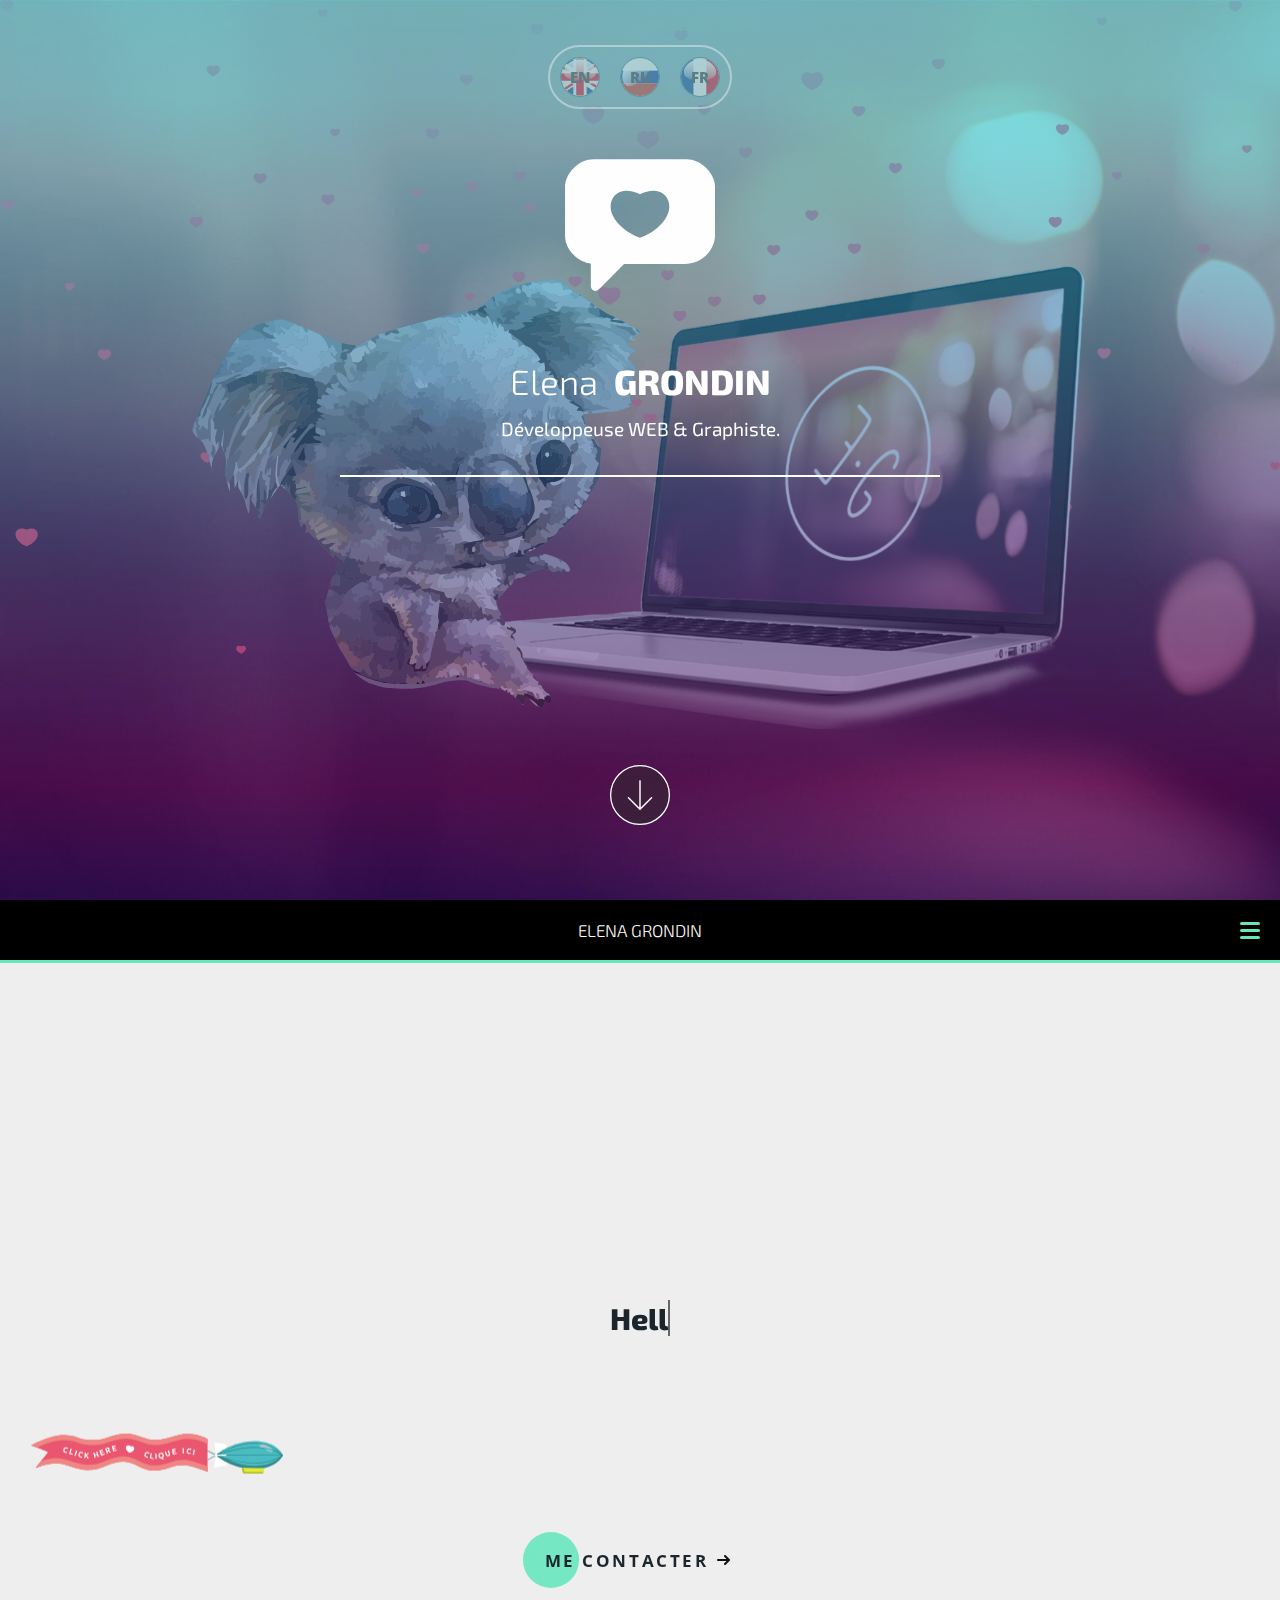
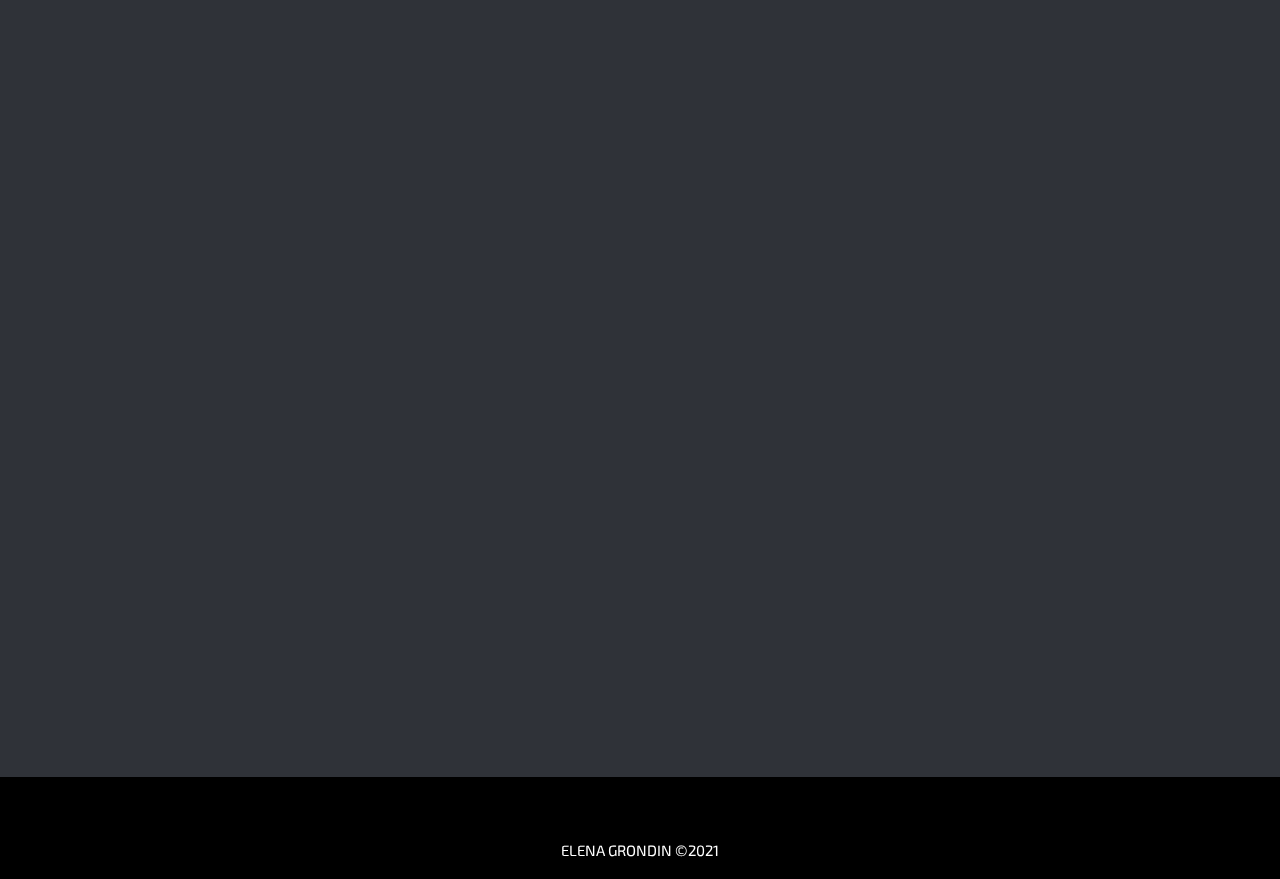
==== index.html @ 59b5e817 "first commit" ====
<!DOCTYPE html>
<html lang="fr">
<head>
    <meta charset="UTF-8">
    <meta http-equiv="X-UA-Compatible" content="IE=edge">
    <meta name="viewport" content="width=device-width, initial-scale=1.0">
    <title>Elena GRONDIN</title>
    <link rel="stylesheet" href="style.css">
    <link rel="icon" href="face3.svg">
    <link rel="stylesheet" href="https://cdnjs.cloudflare.com/ajax/libs/font-awesome/4.7.0/css/font-awesome.min.css">
    <link href="https://unpkg.com/aos@2.3.1/dist/aos.css" rel="stylesheet">

    <link rel="preconnect" href="https://fonts.googleapis.com">
    <link rel="preconnect" href="https://fonts.gstatic.com" crossorigin>
    <link href="https://fonts.googleapis.com/css2?family=Encode+Sans:wght@100;200;300;400;500;600;700;800;900&family=Open+Sans:wght@300;400;500;600;700;800&family=Exo+2:wght@100;200;300;400;500;600;700;800&family=Montserrat:wght@100;300;600&family=Noto+Sans+Display:wght@100;200;300;400;500;600;700;800&family=Open+Sans:wght@300;400;500;600;700;800&family=Raleway:wght@100;200;300;400;500;600;700;800;900&display=swap" rel="stylesheet">



</head>
<body>
<div class="center panel__img-col">
    <img id="logoOne" class="panel__img" src="like.svg" alt="icon">
</div>
<a class="center fleche" href="#next">
    <img class="btnFleche" src="fleche-bas.svg" alt="icon">
</a>
<div class="center containerLangues">
    <div class="center langues">
        <button id="btnEn">en</button>
        <button id="btnRu">ru</button>
        <button id="btnFr">fr</button>
    </div>
</div>
<div class="landingpage containerImg" id="home">
        <img class="seven panel__img-col" src="hh.svg" alt="hh">
        <img class="two panel__img-col" src="laptop1.png" alt="laptop">
        <img class="one panel__img-col" src="koala.svg" alt="koala">
        <img class="three panel__img-col" src="lampe.png" alt="lampe">
        <img class="four panel__img-col" src="smart.png" alt="phone">
        <img class="five panel__img-col" src="tea.png" alt="tea">
        <img class="six panel__img-col" src="heart.svg" alt="heart">
        

        <canvas class="center"></canvas>

        <div class="wrapper">
            <div class="panel">
                    <div class="panel__content">

                        <h1 class="panel__title center grondin"><span>Elena &nbsp</span> GRONDIN</h1>
                        <h1 class="panel__title center graphiste" id="designerDev">Développeuse WEB & Graphiste.</h1>
                        
                        <div class="panel__line center" ></div>
                    </div>
            </div>
        </div>
        

</div>

<section id="next">

        <nav  id="myNav" class="topnav ">
            <a class="item start" href="#home" onclick="myFunctionMobile()">Elena GRONDIN</a>
            <div id="hidden">
                <div id="myLinks">
                    <a class="item moi" href="#moi" onclick="myFunctionMobile()">Moi</a>
                    <a class="item applications" href="#portfolio" onclick="myFunctionMobile()">APPLICATIONS</a>
                    <a class="item web" href="#sites" onclick="myFunctionMobile()">SITES WEB</a>
                    <a class="item logos" href="#logos" onclick="myFunctionMobile()">LOGOS</a>
                    <a class="item flyer" href="#flyer" onclick="myFunctionMobile()">FlYER/MENU</a>
                    <a class="item tarifs" href="#tarifs" onclick="myFunctionMobile()">Tarifs</a>
                    <a class="item contacter" href="#contact" onclick="myFunctionMobile()">Contact</a>
                    <a class="item activ compter" href="#compteur" onclick="myFunctionMobile()">Compteur de visites</a>
                </div>
            </div>
            <!--
            <div>
                <a class="icon" href="javascript:void(0);" onclick="myFunctionMobilePlus()">
                    <i class="fa fa-bars"></i>
                </a>
            </div>

        -->
        <div class="burger">
            <div class="containerburger" onclick="myFunctionMobilePlus()">
                <div class="stick stick-1"></div>
                <div class="stick stick-2"></div>
                <div class="stick stick-3"></div>
            </div>
        </div>
        </nav>
</section>

<section id="moi">

<div class="column" >
    <img class="flyOne" src="avion.svg" alt="avion" height="60px" >
    <div class="center">
        <img id="logo" class="espace" src="face3.svg" alt="icon" data-aos="fade-up">
    </div>
    <img class="fly" src="dirigable.svg" alt="avion" height="40px" >

    <div id="myModal" class="modal">
        <div class="modal-content">
            <span class="close">&times;</span>
        </div>
    </div>

    <div id="myModalTwo" class="modal">
        <div class="modal-contentTwo">
            <span class="closeTwo">&times;</span>
        </div>
    </div>

    <div class="center">
        <p class="hello">
            <span
                class="txt-rotate"
                data-period="2000"
                data-rotate='[ "Hello! I’m Lena.", "Bonjour! Je suis Léna.", "Привет! Меня зовут Лена."]'></span>
        </p>
    </div>
    <div class="center">
        <p class="travail" data-aos="fade-up">Je suis designer indépendant - développeuse WEB et graphiste. Je crée des jolies sites internet, des logos, des affiches et des plaquettes. Et j'adore mon travail!</p>
    </div>
    <div class="center">
        <a href="certificats.html" target="_blank">
            <p class="par linelink" data-aos="fade-up">Voir mes certificats ici.</p>
        </a>
    </div>
    <div class="center" >
        <a  class="cta" id="ctt">
            <span class="btnNext meContacter">Me contacter</span>
            <svg width="13px" height="10px" viewBox="0 0 13 10" class="clckme">
                <path d="M1,5 L11,5"></path>
                <polyline points="8 1 12 5 8 9"></polyline>
            </svg>
        </a>
    </div>
    <br> <br>
    <form class="hiddenform column"
    action="https://formspree.io/f/xgerzrno"
    method="POST"
    >
    <div class="center">
        <img src="no-icon2.svg" alt="icon" width="30px" height="30px" id="fermer">
    </div>
    <br>
    <label class="hiddenlabel column par"><span class="hiddenlabelmail">Votre email:</span>
        
        <input type="email" name="_replyto" class="hiddeninput">
    </label>
    <label class="hiddenlabel column par"><span class="hiddenlabelmessage">Votre message:</span>
        
        <textarea name="message" class="hiddeninput"></textarea>
    </label>

    

    <button type="submit" class="btnTransp">
        <div class="center">
            <a  class="cta" id="ctt">
                <span class="btnNext envoyer">Envoyer</span>
                <svg width="13px" height="10px" viewBox="0 0 13 10" class="clckme">
                    <path d="M1,5 L11,5"></path>
                    <polyline points="8 1 12 5 8 9"></polyline>
                </svg>
            </a>
        </div>
    </button>
    </form>
</div>


</section>

<div class="center bg1"></div>

    <div class="column block" data-aos="fade-up">
        <p class="razdel mesApplications">Mes Applications</p>
        <p class="travail faciliter" data-aos="fade-up">Pour faciliter la vie.</p>
    </div>

<section id="portfolio" >

        <div class="grid">

            
            <figure class="effect-julia" data-aos="fade-up">
                <img src="1.jpg" alt="img">
                <figcaption>
                    <h2 class="appliName"><span class="appliName un">Calculatrice</span> <span class="secondName unUn">TVA</span></h2>
                    <p class="unPar">Simple et efficace</p>
                    <a href="https://tva.glitch.me/" class="sitelink" target="_blank"></a>
                </figcaption>			
            </figure>
            

            
            <figure class="effect-julia" data-aos="fade-up">
                <img src="2.jpg" alt="img">
                <figcaption>
                    <h2 class="appliName"><span class="appliName deux">Shopping</span>  <span class="secondName deuxDeux">List</span></h2>
                    <p class="deuxPar">Pour rien oublier</p>
                    <a href="https://foil-navy-echo.glitch.me/" class="sitelink" target="_blank"></a>
                </figcaption>	
            </figure>
        </div>

        <div class="grid">
            
            <figure class="effect-julia" data-aos="fade-up">
                <img src="7.jpg" alt="img">
                <figcaption>
                    <h2 class="appliName"><span class="appliName trois">COUNTDOWN</span>  <span class="secondName troisTrois">Éclipse</span></h2>
                    <p class="troisPar">12 août 2026</p>
                    <a href="https://eclipse-countdown.glitch.me/" class="sitelink" target="_blank"></a>
                </figcaption>			
            </figure>
        
            <figure class="effect-julia" data-aos="fade-up">
                <img src="6.jpg" alt="img">
                <figcaption>
                    <h2 class="appliName"><span class="appliName quatre">Météo</span>  <span class="secondName quatreQuatre">now</span></h2>
                    <p class="quatrePar">En temp réel</p>
                    <a href="https://meteo-meteo.glitch.me/" class="sitelink" target="_blank">View more</a>
                </figcaption>			
            </figure>
        </div>

        

        <div class="grid">
            <figure class="effect-julia" data-aos="fade-up">
                <img src="5.jpg" alt="img">
                <figcaption>
                    <h2 class="appliName"><span class="appliName cinq">Phrase</span>  <span class="secondName cinqCinq">du jour</span></h2>
                    <p class="cinqPar">Trouver la motivation</p>
                    <a href="https://phrase.glitch.me/" class="sitelink" target="_blank">View more</a>
                </figcaption>			
            </figure>
            <figure class="effect-julia" data-aos="fade-up">
                <img src="8.jpg" alt="img">
                <figcaption>
                    <h2 class="appliName"><span class="appliName sixx">Minuteur de</span>  <span class="secondName sixxSixx">cuisine</span></h2>
                    <p class="sixPar">Réussir de bons petits plats</p>
                    <a href="https://set-timer.glitch.me/" class="sitelink" target="_blank">View more</a>
                </figcaption>			
            </figure>
        </div>

        <div class="grid">
            <figure class="effect-julia" data-aos="fade-up">
                <img src="9.jpg" alt="img">
                <figcaption>
                    <h2 class="appliName"><span class="appliName sept">Relaxation</span>  <span class="secondName septSept">Méditation</span></h2>
                    <p class="septPar1">VAGUES</p>
                    <p class="septPar2">PLUIE</p>
                    <p class="septPar3">NATURE</p>
                    <a href="https://vagues.glitch.me/" class="sitelink" target="_blank">View more</a>
                </figcaption>			
            </figure>
            <figure class="effect-julia" data-aos="fade-up">
                <img src="10.jpg" alt="img">
                <figcaption>
                    <h2 class="appliName"><span class="appliName huit">Tea</span>  <span class="secondName huitHuit">Time</span></h2>
                    <p class="huitPar">Minuteur pour les amateurs de thé</p>
                    <a href="https://t-time.glitch.me/" class="sitelink" target="_blank">View more</a>
                </figcaption>			
            </figure>
        </div>

        <div class="grid">
            <figure class="effect-julia" data-aos="fade-up">
                <img src="3.jpg" alt="img">
                <figcaption>
                    <h2 class="appliName"><span class="appliName neuf">Prédiction du</span>  <span class="secondName neufNeuf">Jour</span></h2>
                    <p class="neufPar">Faire confiance à l'univers</p>
                    <a href="https://astrolog.glitch.me/" class="sitelink" target="_blank">View more</a>
                </figcaption>			
            </figure>
            <figure class="effect-julia" data-aos="fade-up">
                <img src="4.jpg" alt="img">
                <figcaption>
                    <h2 class="appliName"><span class="appliName dix">Quiz</span>  <span class="secondName dixDix">Minute</span></h2>
                    <p class="dixPar">Tester ses connaissances</p>
                    <a href="https://quizminute.glitch.me/" class="sitelink" target="_blank">View more</a>
                </figcaption>			
            </figure>
        </div>

        <div class="grid">
            <figure class="effect-julia" data-aos="fade-up">
                <img src="11.jpg" alt="img">
                <figcaption>
                    <h2 class="appliName"><span class="appliName onze">Évènement</span>  <span class="secondName onzeOnze">COUNTDOWN</span></h2>
                    <p class="onzePar">Pour ne pas oublier</p>
                    <a href="https://countdown-rose.glitch.me/" class="sitelink" target="_blank">View more</a>
                </figcaption>			
            </figure>
            <figure class="effect-julia" data-aos="fade-up">
                <img src="12.jpg" alt="img">
                <figcaption>
                    <h2 class="appliName"><span class="appliName douze">Calculatrice de</span>  <span class="secondName douzeDouze">SOLDES</span></h2>
                    <p class="douzePar">Shopping facile</p>
                    <a href="https://solde.glitch.me/" class="sitelink" target="_blank">View more</a>
                </figcaption>			
            </figure>
        </div>

        <div class="grid">
            <figure class="effect-julia" data-aos="fade-up">
                <img src="13.jpg" alt="img">
                <figcaption>
                    <h2 class="appliName"><span class="appliName treize">Recettes de</span>  <span class="secondName treizeTreize">Mamie</span></h2>
                    <p class="treizePar">Retrouver le goût de l'enfance</p>
                    <a href="https://recettes-joelle.glitch.me/" class="sitelink" target="_blank">View more</a>
                </figcaption>			
            </figure>
            <figure class="effect-julia" data-aos="fade-up">
                <img src="14.jpg" alt="img">
                <figcaption>
                    <h2 class="appliName"><span class="appliName quatze">Ideés de</span>  <span class="secondName quatzeQuatze">recettes</span></h2>
                    <p class="quatorzePar">Pour faciliter le choix</p>
                    <a href="https://diner-idea.glitch.me/" class="sitelink" target="_blank">View more</a>
                </figcaption>			
            </figure>
        </div>

</section>


<div class="column block" data-aos="fade-up">
    <p class="razdel webRazdel">Sites WEB</p>
    <p class="travail webTravail" data-aos="fade-up">Vous avez besoin un jolie site internet parfaitement adapté au smartphone? C'est avec plaisir!</p>
</div>
<section id="sites">


        <div class="grid">

            
            <figure class="effect-julia" data-aos="fade-up">
                <img src="15.jpg" alt="img">
                <figcaption>
                    <h2 class="appliName"><span class="appliName quinze">Restaurant</span>  <span class="secondName quinzeQuinze">THAЇ</span></h2>
                    <p class="quinzePar">Augmentez la visibilité</p>
                    <a href="https://thaibox.glitch.me/" class="sitelink" target="_blank"></a>
                </figcaption>			
            </figure>
            

            
            <figure class="effect-julia" data-aos="fade-up">
                <img src="16.jpg" alt="img">
                <figcaption>
                    <h2 class="appliName"><span class="appliName seize">Restaurant</span>  <span class="secondName seizeSeize">Marocain</span></h2>
                    <p class="seizePar">Présentez la nouvelle carte</p>
                    <a href="https://touareg.glitch.me/" class="sitelink" target="_blank"></a>
                </figcaption>	
            </figure>
        </div>

        <div class="grid">
            
            <figure class="effect-julia" data-aos="fade-up">
                <img src="17.jpg" alt="img">
                <figcaption>
                    <h2 class="appliName"><span class="appliName dixsept">Cabinet</span>  <span class="secondName dixseptDixsept">d'avocats</span></h2>
                    <p class="dixseptPar">Moderniser votre image</p>
                    <a href="https://flawless-adaptable-aragosaurus.glitch.me/" class="sitelink" target="_blank"></a>
                </figcaption>			
            </figure>
        
            <figure class="effect-julia" data-aos="fade-up">
                <img src="18.jpg" alt="img">
                <figcaption>
                    <h2 class="appliName"><span class="appliName dixhuit"> Créateur de</span> <span class="secondName dixhuitDixhuit">cuisine</span></h2>
                    <p class="dixhuitPar">Attirer de nouveaux clients</p>
                    <a href="https://warm-trail-alder.glitch.me/" class="sitelink" target="_blank">View more</a>
                </figcaption>			
            </figure>
        </div>

</section>

<div class="center bg1"></div>

<div class="column block" data-aos="fade-up">
    <p class="razdel logosRazdel">Logos</p>
    <p class="travail logosTravail" data-aos="fade-up">Création des logos - c'est ma passion!</p>
</div>
<section id="logos">

    <div class="gridlogo">
        <figure class="effect-julia2" data-aos="fade-up">
            <img src="logo1.jpg" alt="img">
            <figcaption>
                <h2 class="appliName logoUn">Breizhole Club Quimperois</h2>
            </figcaption>			
        </figure>
        <figure class="effect-julia2" data-aos="fade-up">
            <img src="logo2.jpg" alt="img">
            <figcaption>
                <h2 class="appliName logoDeux">Boutique de jeux vidéo</h2>
            </figcaption>			
        </figure>
        <figure class="effect-julia2" data-aos="fade-up">
            <img src="logo3.jpg" alt="img">
            <figcaption>
                <h2 class="appliName logoTrois">Fournisseur d'Electricité</h2>
            </figcaption>			
        </figure>
    </div>


    <div class="gridlogo">
        <figure class="effect-julia2" data-aos="fade-up">
            <img src="logo19.jpg" alt="img">
            <figcaption>
                <h2 class="appliName logoQuatre">Fête nationale</h2>
            </figcaption>			
        </figure>
        <figure class="effect-julia2" data-aos="fade-up">
            <img src="logo17.jpg" alt="img">
            <figcaption>
                <h2 class="appliName logoCinq">Ecole en ligne</h2>
            </figcaption>			
        </figure>
        <figure class="effect-julia2" data-aos="fade-up">
            <img src="logo21.jpg" alt="img">
            <figcaption>
                <h2 class="appliName logoSix">Boutique en ligne</h2>
            </figcaption>			
        </figure>
    </div>


    <div class="gridlogo">
        <figure class="effect-julia2" data-aos="fade-up">
            <img src="logo4.jpg" alt="img">
            <figcaption>
                <h2 class="appliName logoSept">Boutique en ligne</h2>
            </figcaption>			
        </figure>
        <figure class="effect-julia2" data-aos="fade-up">
            <img src="logo5.jpg" alt="img">
            <figcaption>
                <h2 class="appliName logoHuit">Marché</h2>
            </figcaption>			
        </figure>
        <figure class="effect-julia2" data-aos="fade-up">
            <img src="logo8.jpg" alt="img">
            <figcaption>
                <h2 class="appliName logoNeuf">Restaurant traditionel</h2>
            </figcaption>			
        </figure>
    </div>


    <div class="gridlogo">
        <figure class="effect-julia2" data-aos="fade-up">
            <img src="logo6.jpg" alt="img">
            <figcaption>
                <h2 class="appliName logoDix">Applications mobile musique</h2>
            </figcaption>			
        </figure>
        <figure class="effect-julia2" data-aos="fade-up">
            <img src="logo7.jpg" alt="img">
            <figcaption>
                <h2 class="appliName logoOnze">Boutique de mode</h2>
            </figcaption>			
        </figure>
        <figure class="effect-julia2" data-aos="fade-up">
            <img src="logo9.jpg" alt="img">
            <figcaption>
                <h2 class="appliName logoDouze">Magasin de jouets</h2>
            </figcaption>			
        </figure>
    </div>


    <div class="gridlogo">
        <figure class="effect-julia2" data-aos="fade-up">
            <img src="logo12.jpg" alt="img">
            <figcaption>
                <h2 class="appliName logoTreize">Laboratoire</h2>
            </figcaption>			
        </figure>
        <figure class="effect-julia2" data-aos="fade-up">
            <img src="logo14.jpg" alt="img">
            <figcaption>
                <h2 class="appliName logoQuatorze">Fabricant de fenêtres</h2>
            </figcaption>			
        </figure>
        <figure class="effect-julia2" data-aos="fade-up">
            <img src="logo13.jpg" alt="img">
            <figcaption>
                <h2 class="appliName logoQuinze">Bureau de traduction</h2>
            </figcaption>			
        </figure>
    </div>


    <div class="gridlogo">
        <figure class="effect-julia2" data-aos="fade-up">
            <img src="logo10.jpg" alt="img">
            <figcaption>
                <h2 class="appliName logoSeize">Ecole de dance</h2>
            </figcaption>			
        </figure>
        <figure class="effect-julia2" data-aos="fade-up">
            <img src="logo11.jpg" alt="img">
            <figcaption>
                <h2 class="appliName logoDixsept">Livrason de repas</h2>
            </figcaption>			
        </figure>
        <figure class="effect-julia2" data-aos="fade-up">
            <img src="logo15.jpg" alt="img">
            <figcaption>
                <h2 class="appliName logoDixhuit">Boutique</h2>
            </figcaption>			
        </figure>
    </div>

</section>


<div class="column block" data-aos="fade-up">
    <p class="razdel flyerRazdel">FLYER / MENU</p>
    <p class="travail flyerTravail" data-aos="fade-up">Element essentiel pour votre restaurant.</p>
</div>

<section id="flyer">

    <div class="gridlogo">
        <figure class="effect-julia2" data-aos="fade-up">
            <img src="menu1.jpg" alt="img">
            <figcaption>
                <h2 class="appliName flyerUn">Restaurant russe</h2>
            </figcaption>			
        </figure>
        <figure class="effect-julia2" data-aos="fade-up">
            <img src="menu2.jpg" alt="img">
            <figcaption>
                <h2 class="appliName flyerDeux">Restaurant Thaï</h2>
            </figcaption>			
        </figure>
        <figure class="effect-julia2" data-aos="fade-up">
            <img src="menu3.jpg" alt="img">
            <figcaption>
                <h2 class="appliName flyerTrois">Affiche de festival</h2>
            </figcaption>			
        </figure>
    </div>

</section>

<div class="center bg1"></div>

<div class="column block" data-aos="fade-up">
    <p class="razdel tarifsRazdel">Tarifs</p>
    <p class="travail tarifsTravail" data-aos="fade-up">Commençons votre projet.</p>
</div>

<section id="tarifs">

    <div class="gridlogo">

        <div class="tarifblock" data-aos="fade-up">
            <h3 class="headPriceUn">Site WEB Simple</h3>
            <h4> <span class="startfrom startfromUn">à partir de</span>  <span class="prix prixUn">500€</span></h4>
            <p class="tarifparUn1">Site vitrine - 1 page</p>
            <p class="tarifparUn2">Adapté au mobile</p>
            <p class="tarifparUn3">Accompagnement</p>
            <p class="tarifparUn4">Création en 4 jours</p>
            <div class="center">
                <a href="mailto:elena.flea@gmail.com"  class="cta" id="ctt">
                    <span class="btnNext comUn">Commander</span>
                    <svg width="13px" height="10px" viewBox="0 0 13 10" class="clckme">
                        <path d="M1,5 L11,5"></path>
                        <polyline points="8 1 12 5 8 9"></polyline>
                    </svg>
                </a>
            </div>
        </div>

        <div class="tarifblock" data-aos="fade-up">
            <h3 class="headPriceDeux">Site WEB Complexe</h3>
            <h4><span class="startfrom startfromDeux">à partir de </span> <span class="prix prixDeux">800€</span></h4>
            <p class="tarifparDeux1">Integration E-commerce</p>
            <p class="tarifparDeux2">Adapté au mobile</p>
            <p class="tarifparDeux3">Aide avec hébergement web</p>
            <p class="tarifparDeux4">Création en 10-30 jours</p>
            <div class="center">
                <a href="mailto:elena.flea@gmail.com"  class="cta" id="ctt">
                    <span class="btnNext comDeux">Commander</span>
                    <svg width="13px" height="10px" viewBox="0 0 13 10" class="clckme">
                        <path d="M1,5 L11,5"></path>
                        <polyline points="8 1 12 5 8 9"></polyline>
                    </svg>
                </a>
            </div>
        </div>

        <div class="tarifblock" data-aos="fade-up">
            <h3 class="headPriceTrois">LOGO</h3>
            <h4><span class="startfrom startfromTrois">à partir de</span>  <span class="prix prixTrois">100€</span></h4>
            <p class="tarifparTrois1">Minimum 3 Propositions</p>
            <p class="tarifparTrois2">Modifications/Retouches</p>
            <p class="tarifparTrois3">Les fichier Sources vector + PNG</p>
            <p class="tarifparTrois4">Création en 5 jours</p>
            <div class="center">
                <a href="mailto:elena.flea@gmail.com"  class="cta" id="ctt">
                    <span class="btnNext comTrois">Commander</span>
                    <svg width="13px" height="10px" viewBox="0 0 13 10" class="clckme">
                        <path d="M1,5 L11,5"></path>
                        <polyline points="8 1 12 5 8 9"></polyline>
                    </svg>
                </a>
            </div>
        </div>

    </div>


    <div class="gridlogo">

        <div class="tarifblock" data-aos="fade-up">
            <h3 class="headPriceQuatre">Flyer / Menu</h3>
            <h4><span class="startfrom startfromQuatre">à partir de</span>  <span class="prix prixQuatre">60€</span></h4>
            <p class="tarifparQuatre1">1-2 Propositions</p>
            <p class="tarifparQuatre2">Modifications/Retouches</p>
            <p class="tarifparQuatre3">Format PDF</p>
            <p class="tarifparQuatre4">Création en 3 jours</p>
            <div class="center">
                <a href="mailto:elena.flea@gmail.com"  class="cta" id="ctt">
                    <span class="btnNext comQuatre">Commander</span>
                    <svg width="13px" height="10px" viewBox="0 0 13 10" class="clckme">
                        <path d="M1,5 L11,5"></path>
                        <polyline points="8 1 12 5 8 9"></polyline>
                    </svg>
                </a>
            </div>
        </div>

        <div class="tarifblock" data-aos="fade-up">
            <h3 class="headPriceCinq">Cartes de visite</h3>
            <h4><span class="prix prixCinq">25€</span></h4>
            <p class="tarifparCinq1">Minimum 3 Propositions</p>
            <p class="tarifparCinq2">Modifications/Retouches</p>
            <p class="tarifparCinq3">Format PDF</p>
            <p class="tarifparCinq4">Création en 1 journée</p>
            <div class="center">
                <a href="mailto:elena.flea@gmail.com"  class="cta" id="ctt">
                    <span class="btnNext comCinq">Commander</span>
                    <svg width="13px" height="10px" viewBox="0 0 13 10" class="clckme">
                        <path d="M1,5 L11,5"></path>
                        <polyline points="8 1 12 5 8 9"></polyline>
                    </svg>
                </a>
            </div>
        </div>

        <div class="tarifblock" data-aos="fade-up">
            <h3 class="headPriceSix">Retouche PHOTO</h3>
            <h4><span class="startfrom startfromSix">à partir de</span>  <span class="prix prixSix">30€</span></h4>
            <p class="tarifparSix1">Mes presets</p>
            <p class="tarifparSix2">Modifications</p>
            <p class="tarifparSix3">Les fichier Sources</p>
            <p class="tarifparSix4">Création: 1-5 jours</p>
            <div class="center">
                <a href="mailto:elena.flea@gmail.com"  class="cta" id="ctt">
                    <span class="btnNext comSix">Commander</span>
                    <svg width="13px" height="10px" viewBox="0 0 13 10" class="clckme">
                        <path d="M1,5 L11,5"></path>
                        <polyline points="8 1 12 5 8 9"></polyline>
                    </svg>
                </a>
            </div>
        </div>

    </div>

</section>

<div class="center bg1"></div>

<div class="column block" data-aos="fade-up">
    <p class="razdel"></p>
    <p class="travail contactTravail" data-aos="fade-up">Je suis à votre disposition pour répondre à vos questions ou toute demande d’informations.</p>
    <div class="center" >
        <a  class="cta" id="ctt2">
            <span class="btnNext meContacter2">Me contacter</span>
            <svg width="13px" height="10px" viewBox="0 0 13 10" class="clckme">
                <path d="M1,5 L11,5"></path>
                <polyline points="8 1 12 5 8 9"></polyline>
            </svg>
        </a>
    </div>
    <br> <br>
    <form class="hiddenform2 column"
    action="https://formspree.io/f/xgerzrno"
    method="POST"
    >
    <div class="center">
        <img src="icon-no.png" alt="icon" width="30px" height="30px" id="fermer2">
    </div>
    <br>
    <label class="hiddenlabel column par"> <span class="hiddenlabelmail2">Votre email:</span>
        
        <input type="email" name="_replyto" class="hiddeninput">
    </label>
    <label class="hiddenlabel column par"><span class="hiddenlabelmessage2">Votre message:</span>
        
        <textarea name="message" class="hiddeninput"></textarea>
    </label>

    

    <button type="submit" class="btnTransp">
        <div class="center">
            <a  class="cta" id="ctt">
                <span class="btnNext envoyer2">Envoyer</span>
                <svg width="13px" height="10px" viewBox="0 0 13 10" class="clckme">
                    <path d="M1,5 L11,5"></path>
                    <polyline points="8 1 12 5 8 9"></polyline>
                </svg>
            </a>
        </div>
    </button>
    </form>

</div>

<section id="contact">

    <div class="column">

        <a href="tel:+33781205401" class="text-white text-decoration-none fs-5" target="blank" data-aos="fade-down">
            <svg xmlns="http://www.w3.org/2000/svg" width="25" height="25" fill="currentColor" class="bi bi-telephone-fill m-2" viewBox="0 0 16 16">
                <path fill-rule="evenodd" d="M1.885.511a1.745 1.745 0 0 1 2.61.163L6.29 2.98c.329.423.445.974.315 1.494l-.547 2.19a.678.678 0 0 0 .178.643l2.457 2.457a.678.678 0 0 0 .644.178l2.189-.547a1.745 1.745 0 0 1 1.494.315l2.306 1.794c.829.645.905 1.87.163 2.611l-1.034 1.034c-.74.74-1.846 1.065-2.877.702a18.634 18.634 0 0 1-7.01-4.42 18.634 18.634 0 0 1-4.42-7.009c-.362-1.03-.037-2.137.703-2.877L1.885.511z"/>
            </svg>
                +33 7 81 20 54 01
        </a>
        <a href="mailto:elena.flea@gmail.com" class="text-white text-decoration-none fs-5" target="blank" data-aos="fade-down">
            <svg xmlns="http://www.w3.org/2000/svg" width="25" height="25" fill="currentColor" class="bi bi-envelope-fill m-2" viewBox="0 0 16 16">
                <path d="M.05 3.555A2 2 0 0 1 2 2h12a2 2 0 0 1 1.95 1.555L8 8.414.05 3.555zM0 4.697v7.104l5.803-3.558L0 4.697zM6.761 8.83l-6.57 4.027A2 2 0 0 0 2 14h12a2 2 0 0 0 1.808-1.144l-6.57-4.027L8 9.586l-1.239-.757zm3.436-.586L16 11.801V4.697l-5.803 3.546z"/>
            </svg>
                elena.flea@gmail.com
        </a>
        <div class="sotiallinks">
            <a href="https://wa.me/33781205401" class="text-white" target="blank" data-aos="fade-down">
                <svg xmlns="http://www.w3.org/2000/svg" width="30" height="30" fill="currentColor" class="bi bi-whatsapp m-2" viewBox="0 0 16 16">
                    <path d="M13.601 2.326A7.854 7.854 0 0 0 7.994 0C3.627 0 .068 3.558.064 7.926c0 1.399.366 2.76 1.057 3.965L0 16l4.204-1.102a7.933 7.933 0 0 0 3.79.965h.004c4.368 0 7.926-3.558 7.93-7.93A7.898 7.898 0 0 0 13.6 2.326zM7.994 14.521a6.573 6.573 0 0 1-3.356-.92l-.24-.144-2.494.654.666-2.433-.156-.251a6.56 6.56 0 0 1-1.007-3.505c0-3.626 2.957-6.584 6.591-6.584a6.56 6.56 0 0 1 4.66 1.931 6.557 6.557 0 0 1 1.928 4.66c-.004 3.639-2.961 6.592-6.592 6.592zm3.615-4.934c-.197-.099-1.17-.578-1.353-.646-.182-.065-.315-.099-.445.099-.133.197-.513.646-.627.775-.114.133-.232.148-.43.05-.197-.1-.836-.308-1.592-.985-.59-.525-.985-1.175-1.103-1.372-.114-.198-.011-.304.088-.403.087-.088.197-.232.296-.346.1-.114.133-.198.198-.33.065-.134.034-.248-.015-.347-.05-.099-.445-1.076-.612-1.47-.16-.389-.323-.335-.445-.34-.114-.007-.247-.007-.38-.007a.729.729 0 0 0-.529.247c-.182.198-.691.677-.691 1.654 0 .977.71 1.916.81 2.049.098.133 1.394 2.132 3.383 2.992.47.205.84.326 1.129.418.475.152.904.129 1.246.08.38-.058 1.171-.48 1.338-.943.164-.464.164-.86.114-.943-.049-.084-.182-.133-.38-.232z"/>
                </svg>
            </a> 

            <a href="https://www.instagram.com/elena.grondin/?hl=fr" class="text-white" target="blank" data-aos="fade-down">
                <svg xmlns="http://www.w3.org/2000/svg" width="30" height="30" fill="currentColor" class="bi bi-instagram m-2" viewBox="0 0 16 16">
                    <path d="M8 0C5.829 0 5.556.01 4.703.048 3.85.088 3.269.222 2.76.42a3.917 3.917 0 0 0-1.417.923A3.927 3.927 0 0 0 .42 2.76C.222 3.268.087 3.85.048 4.7.01 5.555 0 5.827 0 8.001c0 2.172.01 2.444.048 3.297.04.852.174 1.433.372 1.942.205.526.478.972.923 1.417.444.445.89.719 1.416.923.51.198 1.09.333 1.942.372C5.555 15.99 5.827 16 8 16s2.444-.01 3.298-.048c.851-.04 1.434-.174 1.943-.372a3.916 3.916 0 0 0 1.416-.923c.445-.445.718-.891.923-1.417.197-.509.332-1.09.372-1.942C15.99 10.445 16 10.173 16 8s-.01-2.445-.048-3.299c-.04-.851-.175-1.433-.372-1.941a3.926 3.926 0 0 0-.923-1.417A3.911 3.911 0 0 0 13.24.42c-.51-.198-1.092-.333-1.943-.372C10.443.01 10.172 0 7.998 0h.003zm-.717 1.442h.718c2.136 0 2.389.007 3.232.046.78.035 1.204.166 1.486.275.373.145.64.319.92.599.28.28.453.546.598.92.11.281.24.705.275 1.485.039.843.047 1.096.047 3.231s-.008 2.389-.047 3.232c-.035.78-.166 1.203-.275 1.485a2.47 2.47 0 0 1-.599.919c-.28.28-.546.453-.92.598-.28.11-.704.24-1.485.276-.843.038-1.096.047-3.232.047s-2.39-.009-3.233-.047c-.78-.036-1.203-.166-1.485-.276a2.478 2.478 0 0 1-.92-.598 2.48 2.48 0 0 1-.6-.92c-.109-.281-.24-.705-.275-1.485-.038-.843-.046-1.096-.046-3.233 0-2.136.008-2.388.046-3.231.036-.78.166-1.204.276-1.486.145-.373.319-.64.599-.92.28-.28.546-.453.92-.598.282-.11.705-.24 1.485-.276.738-.034 1.024-.044 2.515-.045v.002zm4.988 1.328a.96.96 0 1 0 0 1.92.96.96 0 0 0 0-1.92zm-4.27 1.122a4.109 4.109 0 1 0 0 8.217 4.109 4.109 0 0 0 0-8.217zm0 1.441a2.667 2.667 0 1 1 0 5.334 2.667 2.667 0 0 1 0-5.334z"/>
                </svg>
            </a>

            <a href="https://linkedin.com/in/elena-grondin-683aa3198" class="text-white" target="blank" data-aos="fade-down">
                <svg xmlns="http://www.w3.org/2000/svg" width="30" height="30" fill="currentColor" class="bi bi-linkedin" viewBox="0 0 16 16">
                    <path d="M0 1.146C0 .513.526 0 1.175 0h13.65C15.474 0 16 .513 16 1.146v13.708c0 .633-.526 1.146-1.175 1.146H1.175C.526 16 0 15.487 0 14.854V1.146zm4.943 12.248V6.169H2.542v7.225h2.401zm-1.2-8.212c.837 0 1.358-.554 1.358-1.248-.015-.709-.52-1.248-1.342-1.248-.822 0-1.359.54-1.359 1.248 0 .694.521 1.248 1.327 1.248h.016zm4.908 8.212V9.359c0-.216.016-.432.08-.586.173-.431.568-.878 1.232-.878.869 0 1.216.662 1.216 1.634v3.865h2.401V9.25c0-2.22-1.184-3.252-2.764-3.252-1.274 0-1.845.7-2.165 1.193v.025h-.016a5.54 5.54 0 0 1 .016-.025V6.169h-2.4c.03.678 0 7.225 0 7.225h2.4z"/>
                </svg>
            </a>

            <a href="https://github.com/elenaflea" class="text-white" target="blank" data-aos="fade-down">
                <svg xmlns="http://www.w3.org/2000/svg" width="30" height="30" fill="currentColor" class="bi bi-github" viewBox="0 0 16 16">
                    <path d="M8 0C3.58 0 0 3.58 0 8c0 3.54 2.29 6.53 5.47 7.59.4.07.55-.17.55-.38 0-.19-.01-.82-.01-1.49-2.01.37-2.53-.49-2.69-.94-.09-.23-.48-.94-.82-1.13-.28-.15-.68-.52-.01-.53.63-.01 1.08.58 1.23.82.72 1.21 1.87.87 2.33.66.07-.52.28-.87.51-1.07-1.78-.2-3.64-.89-3.64-3.95 0-.87.31-1.59.82-2.15-.08-.2-.36-1.02.08-2.12 0 0 .67-.21 2.2.82.64-.18 1.32-.27 2-.27.68 0 1.36.09 2 .27 1.53-1.04 2.2-.82 2.2-.82.44 1.1.16 1.92.08 2.12.51.56.82 1.27.82 2.15 0 3.07-1.87 3.75-3.65 3.95.29.25.54.73.54 1.48 0 1.07-.01 1.93-.01 2.2 0 .21.15.46.55.38A8.012 8.012 0 0 0 16 8c0-4.42-3.58-8-8-8z"/>
                </svg>
            </a>
        </div>
    </div>

</section>


<section id="compteur" class="column">
    <br>
    
        <div class="mappyOne center">
            <script type="text/javascript" id="clstr_globe" src="//clustrmaps.com/globe.js?d=X8QqoSYRG8P53SEUOnZW5zSjFskvIjHfsbgSVKBCWd0"></script>
        </div>
            <div class="mappy">
            <script type="text/javascript" id="clustrmaps" src="//cdn.clustrmaps.com/map_v2.js?cl=ffffff&w=300&t=tt&d=X8QqoSYRG8P53SEUOnZW5zSjFskvIjHfsbgSVKBCWd0&co=000000&cmn=67e6bc&cmo=fc53ff"></script>
        </div>
    
 <!--   <div id="visits" class="center">...</div>
    
    <hr class="line" ></hr>
    -->
    <br> <br>
    <p class="footerPar">ELENA GRONDIN ©2021</p>
</section> 

<div id="cursor"></div>


<script async src="https://api.countapi.xyz/hit/grondin.glitch.me/visits?callback=cb"></script>

<script src="https://cdnjs.cloudflare.com/ajax/libs/jquery/2.1.3/jquery.min.js"></script>

<script src="https://cdnjs.cloudflare.com/ajax/libs/gsap/3.8.0/gsap.min.js"></script>
<script src="https://cdnjs.cloudflare.com/ajax/libs/gsap/3.8.0/TextPlugin.min.js"></script>
<script src="https://cdnjs.cloudflare.com/ajax/libs/gsap/3.8.0/ScrollToPlugin.min.js"></script>

<script src="https://cdnjs.cloudflare.com/ajax/libs/prefixfree/1.0.7/prefixfree.min.js"></script>
<script src="https://ajax.googleapis.com/ajax/libs/jquery/2.2.0/jquery.min.js"></script>
<script src="https://cdnjs.cloudflare.com/ajax/libs/mixitup/2.1.11/jquery.mixitup.min.js"></script>
<script src="https://cdnjs.cloudflare.com/ajax/libs/waypoints/4.0.0/jquery.waypoints.min.js"></script>

<script src="https://cdnjs.cloudflare.com/ajax/libs/jquery/3.2.1/jquery.min.js"></script>
<script src="https://codepen.io/petebarr/pen/2fc0573674b0f849badd58a15371534e"></script>

    <script src="https://unpkg.com/aos@2.3.1/dist/aos.js"></script>

    <script src="script.js"></script>
    <script>AOS.init();</script>
</body>
</html>
---- style.css ----
body {
    background: #2f3238;
    margin: 0;
    padding: 0;
}
.burger{
    display: none;
}
.containerburger {
    width: 20px;
    height: 20px;
    position: absolute;
    display: flex;
    flex-direction: column;
    align-items: center;
    justify-content: center;
    top: 20px;
    right: 20px;
    margin: auto;
    cursor: pointer;
  }
  
  .stick {
    width: 20px;
    height: 3px;
    border-radius: 3px;
    margin-bottom: 4px;
    background-color:  #67e6bc;
    display: inline-block;
  }
  
  .stick:last-child {
    margin-bottom: 0px;
  }
  
  .stick-1.open {
    animation: stick-1-open .6s ease-out forwards;
  }
  
  .stick-2.open {
    animation: stick-2-open .6s linear forwards;
  }
  
  .stick-3.open {
    animation: stick-3-open .6s linear forwards;
  }
  
  @keyframes stick-1-open {
    0%   {width: 20px;}
    40%  {background-color: #a554a1; width: 2px; transform: translate(2px, 0px);}
    75%, 80%  {width: 4px; transform: translate(10px, -10px); animation-timing-function: cubic-bezier(0,1,1,1);}
    100% {background-color: #a554a1; width: 2px; transform: translate(8px, 12px);}
  }
  
  @keyframes stick-2-open {
    80%  {background-color: #67e6bc; transform: translate(0px, 0px) rotate(0deg);}
    100% {background-color: #a554a1; transform: translate(2px, 0px) rotate(40deg);}
  }
  
  @keyframes stick-3-open {
    80%  {background-color: #67e6bc; transform: translate(0px, 0px) rotate(0deg);}
    100% {background-color: #a554a1; transform: translate(2px, -8px) rotate(-40deg);}
  }

  .stick-1.close {
    width: 2px; 
    transform: translate(2px, 2px);
    animation: stick-1-close .6s ease-out forwards;
  }
  
  .stick-2.close {
    transform: translate(0px, 0px) rotate(40deg);
    animation: stick-2-close .6s ease-out forwards;
  }
  
  .stick-3.close {
    transform: translate(0px, -4px) rotate(-40deg);
    animation: stick-3-close .6s ease-out forwards;
  }
  
  @keyframes stick-1-close {
    0%, 70% {width: 0px;}
    100%    {width: 20px; transform: translate(0, 0);}
  }
  
  @keyframes stick-2-close {
    0%   {background-color: #a554a1; width: 20px;}
    20%  {background-color: #a554a1; width: 4px; transform: translate(0, 0px) rotate(40deg);}
    40%  {background-color: #67e6bc; width: 0px;}
    65%  {transform: translate(0, -16px); animation-timing-function: cubic-bezier(0,1,1,1);}
    80%  {width: 0px;}
    100% {width: 20px; transform: translate(0, 0px);}
  }
  
  @keyframes stick-3-close {
    0%   {background-color: #a554a1; width: 20px;}
    20%  {background-color: #a554a1; width: 4px; transform: translate(0, -10px) rotate(-40deg);}
    40%  {background-color: #67e6bc;}
    65%  {transform: translate(0, -25px); animation-timing-function: cubic-bezier(0,1,1,1);}
    90%  {width: 4px;}
    100% {width: 20px; transform: translate(0, 0px);}
  }







canvas {
    position: absolute;
    top: 0;
    height: 100vh;
    width: 100%;
    z-index: 0;
    background: linear-gradient(0deg, rgba(31,0,92,0.5) 0%, rgba(91,0,96,0.5) 13%, rgba(22,217,233,0.6) 100%);
}

.center {
    display: flex;
    justify-content: center;
}
#face {
    height: 150px;
    width: 150px;
    margin-top: 100px;
    z-index: 5;
}
#logo {
    height: 180px;
    width: 180px;
    margin-top: 180px;
    z-index: 5;
    cursor: pointer;
}
#logoOne {
    height: 130px;
    width: 130px;
    margin-top: 110px;
    z-index: 10;
    position: absolute;
    cursor: pointer;
}
#logoOne:hover {
    transform: rotate(2deg);
}

.containerLangues {
    z-index: 100;
    cursor: pointer;
    position: relative;
    top: 5vh;
}
.langues {
    position: absolute;
    display: flex;
    border-radius: 100px;
    border: 2px solid rgba(255, 255, 255, 0.4);
    
}
#btnRu, #btnEn, #btnFr{
    z-index: 100;
    margin: 10px;
    height: 40px;
    width: 40px;
    font-family: 'Open Sans', sans-serif;
    font-size: 15px;
    font-weight: 800;
    text-transform: uppercase;
    border-radius: 50%;
    border: 1px solid #257c80;
    color: rgb(51, 54, 54);
    opacity: 0.4;
    text-align: center;
}
#btnRu{
    background-image: url(ru.svg);
    background-size: cover;
    background-position: center;
}
#btnRu:hover, #btnEn:hover, #btnFr:hover{
    transform: scale3d(1.1,1.1,1.1);
    transition: 0.3s ease-in-out;
    opacity: 1;
}
#btnRu:focus, #btnEn:focus, #btnFr:focus{
    transform: scale3d(1.1,1.1,1.1);
    transition: 0.3s ease-in-out;
    opacity: 1;
}
#btnEn{
    background-image: url(en.svg);
    background-size: cover;
    background-position: center;
}
#btnFr{
    background-image: url(fr.svg);
    background-size: cover;
    background-position: center;
}

.fleche{
    z-index: 100;
    cursor: pointer;
    position: relative;
}

.btnFleche{
    position: absolute;
    top: 85vh;
    width: 60px;
    height: 60px;
}

.landingpage{
    background-image: url(999.jpg);
    background-attachment: fixed;
    background-position: center;
    background-size: cover;
    height: 100vh;
    z-index: -1;
    overflow: hidden;
    position: fixed;
}

.grondin {
	font-family: 'Exo 2', sans-serif;
	font-size: 35px;
    font-weight: 800;
    color: #fff;
    margin: 0;
    padding: 10px;
}
.wrapper h1 span{
    font-weight: 300;
}
.graphiste {
	font-family: 'Exo 2', sans-serif;
	font-size: 19px;
    font-weight: 400;
    color: #fff;
    margin: 0;
    padding: 5px;
}

.wrapper {
	display: flex;
    flex-direction: column;
	align-items: center;
	justify-content: center;

}
.panel {
	position: relative;
	display: flex;
    justify-content: center;
    flex-direction: column;
    align-items: center;
	width: 100%;
	max-width: 1200px;
	user-select: none;
	pointer-events: none;
    text-align: center;
}
.panel__content {
	z-index: 10;
	width: 100%;
    margin-top: 20%;
}

.panel__title {
	margin: 0;
}

.panel__line {
	width: 50%;
	height: 2px;
	background-color: #fff;
    margin: 30px 25%;
}
.containerImg{
    position: relative;
    width: 100%;
    height: 100vh;
}
.one {
    width: 10%;
    position: absolute;
    top: 55%;
    left: 40%;
}

.two {
    width: 40%;
    position: absolute;
    top: 25%;
    left: 30%;
}
.three{
    width: 25%;
    position: absolute;
    top: 5%;
    right: 16%;
}
.four{
    width: 20%;
    position: absolute;
    top: 40%;
    left: 60%;
}
.five{
    width: 14%;
    position: absolute;
    top: 25%;
    left: 20%;
}
.six{
    width: 5%;
    position: absolute;
    top: 40%;
    left: 35%;
}
.seven{
    width: 100%;
    position: absolute;
    top: 0;
    left: 0;
}

a{
    text-decoration: none;
    z-index: 5;
}

.sticky {
    position: fixed;
    top: 0;
    width: 100%;
}

nav {
    display: flex;
    flex-direction: row;
    justify-content: left;
    position: absolute;
    bottom: -80;
    left: 0;
    background: #000000;
    border-bottom: 3px solid #67e6bc;
    align-items: center;
    width: 100%;
    z-index: 100;
    }

#myLinks{
    display: flex;
    flex-direction: row;
    justify-content: end;
    align-items: baseline;
    }
.item {
    font-family: 'Exo 2', sans-serif;
    color: #fff;
    text-align: center;
    margin: 10px;
    padding: 10px;
    text-decoration: none;
    font-size: 17px;
    font-weight: 300;
    height: 100%;
    align-self: baseline;
    text-transform: uppercase;
    }
    
.topnav a.icon {
    display: block;
    position: absolute;
    right: 0;
    top: 0;
    color: #f2f2f2;
    text-align: center;
    object-position: center ;
    padding: 20px;
    text-decoration: none;
    font-size: 20px;
    align-self: baseline;
}
.topnav a:hover {
    color: #67e6bc;
    transform: scale3d(1.1,1.1,1.1);
    transition: 0.5s ease-out;
}

.activ{
    color: #67e6bc;
}
.start {
    margin-right: auto;
}
#hidden{
    padding: 0px 60px;
}
.column{
    display: flex;
    flex-direction: column;
    justify-content: center;
    z-index: 10;
    text-align: center;
}
#moi{
    width:100%;
    overflow:hidden;
    position: relative;
}
#moi .fly, #moi .flyOne {
    position: absolute;
    -webkit-backface-visibility: hidden;
	backface-visibility: hidden;
    overflow:hidden;
    cursor: pointer;
}


.hello{
    font-family: 'Exo 2', sans-serif;
	font-size: 30px;
    font-weight: 800;
    color: #1B262C;
    margin-top: 30px;
    padding: 10px;
    height: 40px;
    text-align: center;

}
.block {
    background-color: #eeeeee;
}
#moi{
    background-color: #eeeeee;
}
#portfolio, #sites {
    background-color: #2f3238;
}

.modal {
    display: none;
    position: fixed; 
    z-index: 1000; 
    padding-top: 100px; 
    left: 0;
    top: 0;
    width: 100%; 
    height: 100%; 
    overflow: auto; 
    background-color: rgb(0,0,0); 
    background-color: rgba(0,0,0,0.4);
}

.modal-content {
    background-image: url(githubplus.svg);
    background-position: center;
    background-size: cover;
    background-color: #fff;
    margin: auto;
    padding: 0;
    border-radius: 50%;
    width: 500px;
    height: 500px;
}
.modal-contentTwo {
    background-image: url(instaphrase.svg);
    background-position: center;
    background-size: cover;
    background-color: #fff;
    margin: auto;
    padding: 0;
    border-radius: 50%;
    width: 500px;
    height: 500px;
}


.close, .closeTwo {
    color: #aaaaaa;
    float: center;
    font-size: 35px;
    font-weight: bold;
    
}

.close:hover, .close:focus, .closeTwo:hover, .closeTwo:focus {
    color: #000;
    text-decoration: none;
    cursor: pointer;
}

.travail{
    font-family: 'Exo 2', sans-serif;
	font-size: 22px;
    font-weight: 400;
    color: #1B262C;
    margin-top: 2px;
    padding: 10px;
    text-align: center;
    width: 60%;
    align-self: center;
}
.par{
    font-family: 'Exo 2', sans-serif;
	font-size: 22px;
    font-weight: 400;
    color: #1B262C;
    margin-top: 0;
    text-align: center;
    padding-bottom: 0;
    margin-bottom: 20px;
}

.linelink{
    height: 30px;
}
.linelink:hover{
    border-bottom: 2px solid rgb(103, 230, 188);
    transition: 0.3s ease-out;
}
.cta {
    position: relative;
    margin: auto;
    padding: 19px 22px;
    transition: all 0.2s ease;
    text-decoration: none;
    color: inherit;
    z-index: 5;
    cursor: pointer;
}

.cta:before {
    content: "";
    position: absolute;
    top: 0;
    left: 0;
    display: block;
    border-radius: 28px;
    background: rgba(103, 230, 188,0.9);
    width: 56px;
    height: 56px;
    transition: all 0.3s ease;
}

.cta span{
    z-index: 5;
    font-family: 'Open Sans', sans-serif;
	font-size: 17px;
    font-weight: 700;
    letter-spacing: .15em;
    text-transform: uppercase;
    position: relative;
    line-height: 18px;
    vertical-align: middle;
    color:#1B262C;
}


.cta svg {
    position: relative;
    top: 0;
    margin-left: 10px;
    fill: none;
    stroke-linecap: round;
    stroke-linejoin: round;
    stroke: #111;
    stroke-width: 2;
    transform: translateX(-5px);
    transition: all 0.3s ease;
}
    
.cta:hover:before {
    width: 100%;
    background: #44b9ac;
}
.cta:hover svg {
    transform: translateX(0);
}
.cta:active {
    transform: scale(0.96);
}
.hiddenform, .hiddenform2{
    z-index: 4;
    padding: 10px;
    margin: 10px;
    justify-content: center;
    align-items: center;
    text-align: center;
    display: none;
}
.hiddeninput{
    width: 250px;
    padding: 10px;
    margin: 5px;
    font-family: 'Exo 2', sans-serif;
    font-size: 15px;
    align-self: center;
}
.hiddenlabel{
    padding: 10px;
    margin: 5px;
}
.displayCtt{
    display: block;
}
.btnTransp{
    border: none;
}
.bg1{
    background-image: url(back5.jpg);
    background-position: center;
    background-size: cover;
    width: 100%;
    height: 20vh;
    background-attachment: fixed;
}
.razdel{
    font-family: 'Exo 2', sans-serif;
	font-size: 30px;
    font-weight: 800;
    color: #1B262C;
    margin: 20px 0 5px 0;
    padding: 0;
    height: 40px;
    text-align: center;
}
.backcolor{
    background: #39A6A3;
}

.grid {
	position: relative;
	margin: 0 auto;
	padding: 1em 0 0.25em;
	max-width: 1200px;
	list-style: none;
	text-align: center;
    z-index: 10;
    display: flex;
    justify-content: center;
    overflow: hidden;
}

.grid figure {
	position: relative;
	overflow: hidden;
	margin: 10px 1%;
	min-width: 300px;
	max-width: 480px;
	max-height: 480px;
	width: 100%;
	background: #3085a3;
	text-align: center;
	cursor: pointer;

}

.grid figure img {
	min-height: 100%;
	max-width: 100%;
	opacity: 0.8;
}

.grid figure figcaption {
	padding: 2em;
	color: #fff;
	text-transform: uppercase;
	font-size: 1.25em;
	-webkit-backface-visibility: hidden;
	backface-visibility: hidden;
}

.grid figure figcaption::before, .grid figure figcaption::after {
	pointer-events: none;
}

.grid figure figcaption, .grid figure figcaption > a {
	position: absolute;
	top: 0;
	left: 0;
	width: 100%;
	height: 100%;
    z-index: 20;
}

.grid figure figcaption > a {
	font-size: 0;
	opacity: 0.5;
    z-index: 20;
    margin: 10px;
}

.grid figure .appliName{
	word-spacing: -0.05em;
    font-size: 20px;
	font-weight: 300;
    margin-top: 0;
}

.grid figure .secondName {
	font-weight: 800;
}

.grid figure h2, .grid figure p{
	margin: 0;
    font-family: 'Exo 2', sans-serif;

}

.grid figure p {
	letter-spacing: 1px;
	font-size: 50.5%;
    font-family: 'Exo 2', sans-serif;
}


figure.effect-julia {
	background: rgb(58, 66, 70);
}

figure.effect-julia img {
	max-width: none;
	width: 100%;
	-webkit-transition: opacity 1s, -webkit-transform 1s;
	transition: opacity 1s, transform 1s;
	-webkit-backface-visibility: hidden;
	backface-visibility: hidden;
}

figure.effect-julia figcaption {
	text-align: center;
}

figure.effect-julia h2 {
	position: relative;
	padding: 0;
    color: #1B262C;
    margin-top: 0;
}

figure.effect-julia p {
	display: inline-block;
	margin: 1em 0 0.25em;
	padding: 0.4em 1em;
	background: rgba(255,255,255,0.9);
	color: #1B262C;
	text-transform: none;
	font-weight: 500;
	font-size: 75%;
	-webkit-transition: opacity 0.35s, -webkit-transform 0.35s;
	transition: opacity 0.35s, transform 0.35s;
	-webkit-transform: translate3d(-360px,0,0);
	transform: translate3d(-360px,0,0);
}

figure.effect-julia p:first-child {
	-webkit-transition-delay: 0.15s;
	transition-delay: 0.15s;
}

figure.effect-julia p:nth-of-type(2) {
	-webkit-transition-delay: 0.1s;
	transition-delay: 0.1s;
}

figure.effect-julia p:nth-of-type(3) {
	-webkit-transition-delay: 0.05s;
	transition-delay: 0.05s;
}

figure.effect-julia:hover p:first-child {
	-webkit-transition-delay: 0s;
	transition-delay: 0s;
}

figure.effect-julia:hover p:nth-of-type(2) {
	-webkit-transition-delay: 0.05s;
	transition-delay: 0.05s;
}

figure.effect-julia:hover p:nth-of-type(3) {
	-webkit-transition-delay: 0.1s;
	transition-delay: 0.1s;
}

figure.effect-julia img {
	opacity: 1;
}
figure.effect-julia:hover img {
	opacity: 0.7;
	-webkit-transform: scale3d(1.1, 1.1, 1.1);
	transform: scale3d(1.1, 1.1, 1.1);
}

figure.effect-julia:hover p {
	opacity: 1;
	-webkit-transform: translate3d(0,0,0);
	transform: translate3d(0,0,0);
}
figure.effect-julia:hover h2 {
	color: #fff;
}

*, *:after, *:before {
    -webkit-box-sizing: border-box; 
    box-sizing: border-box; 
}
.sitelink {
	outline: none;
	color: #3498db;
	text-decoration: none;
    display: flex;
    z-index: 40;
}

.sitelink:hover, .sitelink:focus {
	color: #528cb3;
}

section {
	text-align: center;
}


.gridlogo {
    display: flex;
    justify-content: center;
	text-align: center;
    z-index: 10;
    width: 100%;
    overflow: hidden;
}


.gridlogo figure {
    position: relative;
	overflow: hidden;
	margin: 10px 1%;
    width: 100%;
	min-width: 300px;
    min-height: 300px;
	width: 400px;
	height: 400px;
	text-align: center;
	cursor: pointer;
    display: flex;
}

.gridlogo figure figcaption {
	text-transform: uppercase;
	-webkit-backface-visibility: hidden;
	backface-visibility: hidden;
}

.gridlogo figure figcaption::before,
.gridlogo figure figcaption::after {
	pointer-events: none;
}

.gridlogo figure figcaption {
	position: absolute;
	top: 0;
	left: 0;
	width: 100%;
	height: 100%;
    z-index: 20;
}
.gridlogo h2 {
	word-spacing: -0.05em;
    font-size: 20px;
	font-weight: 300;
    font-family: 'Exo 2', sans-serif;
    position: relative;
	padding: 0;
    color: #1B262C;
}

figure.effect-julia2 {
	background: #fff;
}

figure.effect-julia2 img {
    align-self:  center;
    text-align: center;
	max-width: 440px;
	height: 100%;
    width: 100%;
	-webkit-transition: opacity 1s, -webkit-transform 1s;
	transition: opacity 1s, transform 1s;
	-webkit-backface-visibility: hidden;
	backface-visibility: hidden;
}

figure.effect-julia2 figcaption {
	text-align: center;
}

figure.effect-julia2 h2 {
	position: relative;
    color: #1B262C;
}

figure.effect-julia2 img {
	opacity: 1;
}
figure.effect-julia2:hover img {
	opacity: 1;
	-webkit-transform: scale3d(1.1, 1.1, 1.1);
	transform: scale3d(1.1, 1.1, 1.1);
}

.tarifblock{
    background: #eeeeee;
    font-family: 'Exo 2', sans-serif;
    width: 320px;
    margin: 20px 10px;
    padding-bottom: 20px;
    align-self: center;
}

.tarifblock:hover {
	background: rgb(251, 251, 251);
    transition: 0.3s ease-out;
}
.tarifblock:hover  h3, .tarifblock:hover  h4{
    transition: 0.5s ease-out;
    letter-spacing: 1px;
}

.tarifblock h3{
    font-size: 20px;
    font-weight: 400;
    background: rgba(103, 230, 188,0.9);
    color: #1B262C;
    padding: 20px 0;
    margin: 0;
}
.tarifblock .startfrom{
    font-size: 20px;
    font-weight: 400;
    color: #1B262C;
    padding: 5px;
}
.tarifblock .prix{
    font-size: 25px;
    font-weight: 800;
    color: #39a6a3;
}
.tarifblock p{
    font-size: 18px;
    font-weight: 400;
    color: #1B262C;
    margin: 10px;
    padding: 0px 5px;
}

#contact{
    padding: 40px 0;
}
#contact a{
    display: flex;
    justify-content: center;
    align-items: center;
    color: #fff;
    font-family: 'Exo 2', sans-serif;
    font-size: 20px;
    font-weight: 300;
    margin: 10px;
}
#contact a:hover{
    color: #67e6bc;
    transform: scale3d(1.1,1.1,1.1);
    transition: 0.5s ease-out;
}


.mappyOne{
    width: 280px;
}
#compteur{
    background-color : #000000;
}
#visits{
    font-family: 'Exo 2', sans-serif;
    color: #fff;
    font-size: 20px;
    padding: 15px;
    
}
.sotiallinks {
    display: flex;
    justify-content: center;
}
#contact svg{
    margin: 7px;
}

.footerPar {
	font-family: 'Exo 2', sans-serif;
	font-size: 15px;
    font-weight: 400;
    color: #fff;
    margin: 0;
    padding: 10px 0 20px 0;
}
.line{
    width: 20%;
    height: 1px;
    background: #fff;
    align-content: center;
}


@media screen and (max-width: 50em) {
	
	.gridlogo figure, .grid figure {
		margin: 10px auto;
		width: 100%;
	}
    .gridlogo, .grid {
		flex-direction: column;
	}
}

@media all and (max-width:1370px) {
    .three, .four, .five, .six, .eight {
        display: none;
    }
    .burger{
        display: block;
    }
    nav{
        flex-direction: column;
        justify-content: center;
        text-align: center;
        width: 100%;
    }
    #hidden{
        display: none;
        padding: 5px 0px;
    }
    #myLinks {
        flex-direction: column;
        justify-content: center;
        align-items: center;
        transition: 0.3s ease-out;
        width: 100%;
    }
    .item{
        align-self: center;
        margin: 5px;
        padding: 5px;
    }
    .start {
        margin-right: 0;
        padding: 10px;
        margin: 10px;
    }
    .one{
        top: 280px;
        left:15%;
        width: 35%;
        overflow: hidden;
    }
    .two{
        top: 260px;
        left: 30%;
        width: 55%;
        overflow: hidden;
    }
    .panel__content{
        margin-top: 350px;
    }
    
    #logoOne{
        margin-top: 150px;
        width: 150px;
        height: 150px;
    }
    .gridlogo figure {
        width:300px;
        height: 300px;
    }
    .gridlogo h2{
        font-size: 20px;
    }
}

@media all and (max-width:1050px) {
    .burger{
        display: block;
    }
    .three, .four, .five, .six, .eight {
        display: none;
    }
    nav{
        flex-direction: column;
        justify-content: center;
        text-align: center;
        width: 100%;
    }
    #hidden{
        display: none;
        padding: 5px 0px;
    }
    #myLinks {
        flex-direction: column;
        justify-content: center;
        align-items: center;
        transition: 0.3s ease-out;
        width: 100%;
    }
    .item{
        align-self: center;
        margin: 5px;
        padding: 5px;
    }
    .start {
        margin-right: 0;
        padding: 10px;
        margin: 10px;
    }
    .one{
        top: 310px;
        left:-30px;
        width: 65%;
        overflow: hidden;
    }
    .two{
        top: 300px;
        left: 40px;
        width: 90%;
        overflow: hidden;
    }
    .panel__content{
        margin-top: 350px;
    }

    #logoOne{
        margin-top: 200px;
        width: 100px;
        height: 100px;
    }
}


@media all and (max-width:800px) {
    .three, .four, .five, .six, .seven,  .eight {
        display: none;
    }
    .one{
        top: 310px;
        left:-30px;
        width: 65%;
        overflow: hidden;
    }
    .two{
        top: 300px;
        left: 40px;
        width: 90%;
        overflow: hidden;
    }
    .panel__content{
        margin-top: 250px;
    }

    #logoOne{
        margin-top: 150px;
        width: 100px;
        height: 100px;
    }
    nav{
        flex-direction: column;
        justify-content: center;
        text-align: center;
        width: 100%;
    }
    #hidden{
        display: none;
        padding: 5px 0px;
    }
    #myLinks {
        flex-direction: column;
        justify-content: center;
        align-items: center;
        transition: 0.3s ease-out;
        width: 100%;
    }
    .item{
        align-self: center;
        margin: 5px;
        padding: 5px;
    }
    .start {
        margin-right: 0;
        padding: 10px;
        margin: 10px;
    }
    .espace{
        margin-top: 300px;
    }
    .hello, .razdel {
        font-size: 25px;
    }
    .grid figure h2 {
        font-size: 20px;
    }
    .gridlogo{
        flex-direction: column;
        justify-content: center;
    }
    .gridlogo h2{
        font-size: 20px;
    }

}

@media all and (max-width:500px) {
    .three, .four, .five, .six, .seven,  .eight {
        display: none;
    }
    nav{
        flex-direction: column;
        justify-content: center;
        text-align: center;
        width: 100%;
    }
    #hidden{
        display: none;
        padding: 5px 0px;
    }
    #myLinks {
        flex-direction: column;
        justify-content: center;
        align-items: center;
        transition: 0.3s ease-out;
        width: 100%;
    }
    .item{
        align-self: center;
        margin: 5px;
        padding: 5px;
    }
    .start {
        margin-right: 0;
        padding: 10px;
        margin: 10px;
    }
    .gridlogo{
        flex-direction: column;
    }
    .modal-content, .modal-contentTwo{
        width: 350px;
        height: 350px;
    }
    .one{
        top: 310px;
        left:-30px;
        width: 65%;
        overflow: hidden;
    }
    .two{
        top: 300px;
        left: 40px;
        width: 90%;
        overflow: hidden;
    }
    .panel__content{
        margin-top: 250px;
    }
  
    #logoOne{
        margin-top: 150px;
        width: 100px;
        height: 100px;
    }
}



@media all and (max-width:320px) {
    .three, .four, .five, .six, .seven, .eight {
        display: none;
    }
    .one{
        top: 310px;
        left:-30px;
        width: 65%;
        overflow: hidden;
    }
    .two{
        top: 300px;
        left: 40px;
        width: 90%;
        overflow: hidden;
    }
    
    nav{
        flex-direction: column;
        justify-content: center;
        text-align: center;
        width: 100%;
    }
    #hidden{
        display: none;
        padding: 5px 0px;
    }
    #myLinks {
        flex-direction: column;
        justify-content: center;
        align-items: center;
        transition: 0.3s ease-out;
        width: 100%;
    }
    .item{
        align-self: center;
        margin: 5px;
        padding: 5px;
    }
    .start {
        margin-right: 0;
        padding: 10px;
        margin: 10px;
    }

    .panel__content{
        margin-top: 250px;
    }
    #logoOne{
        margin-top: 150px;
        width: 100px;
        height: 100px;
    }
    .panel__line{
        margin-bottom: 10px;
    }
    .gridlogo{
        flex-direction: column;
    }
    .modal-content, .modal-contentTwo{
        width: 250px;
        height: 250px;
    }
}
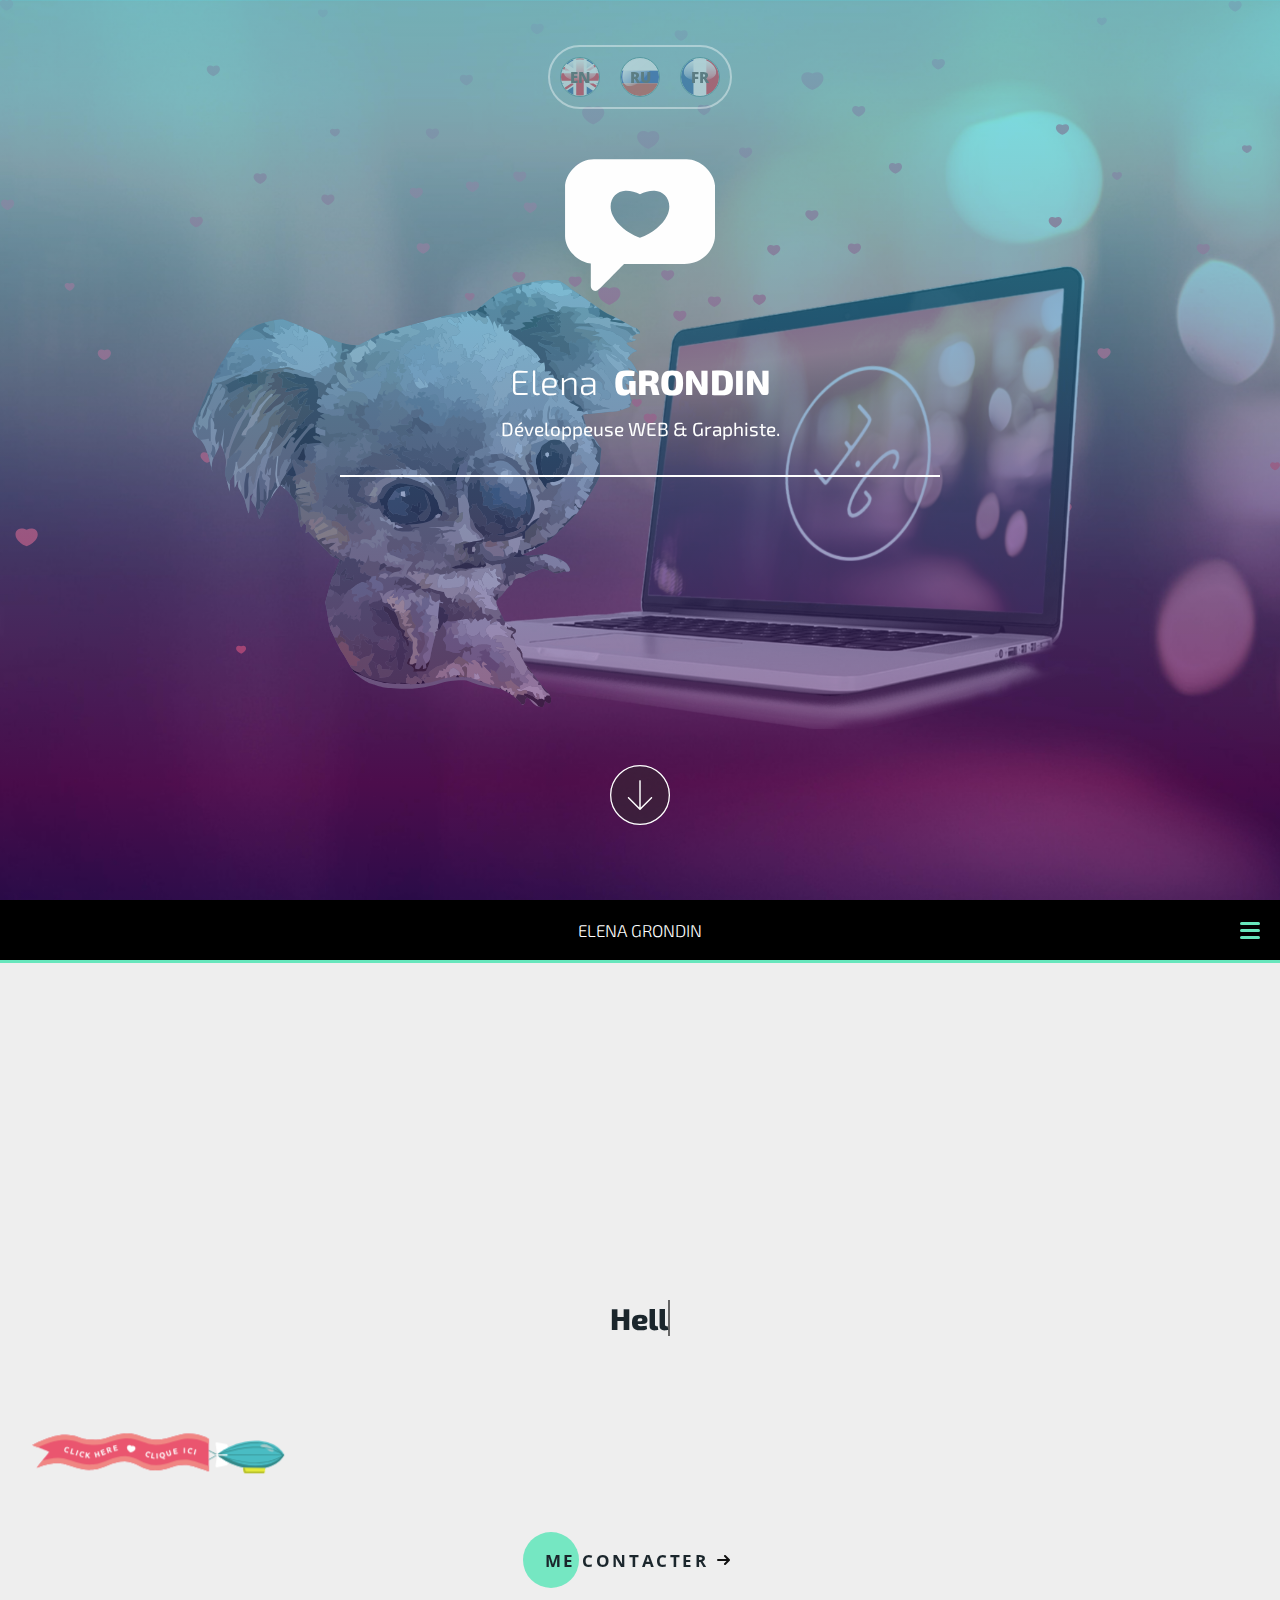
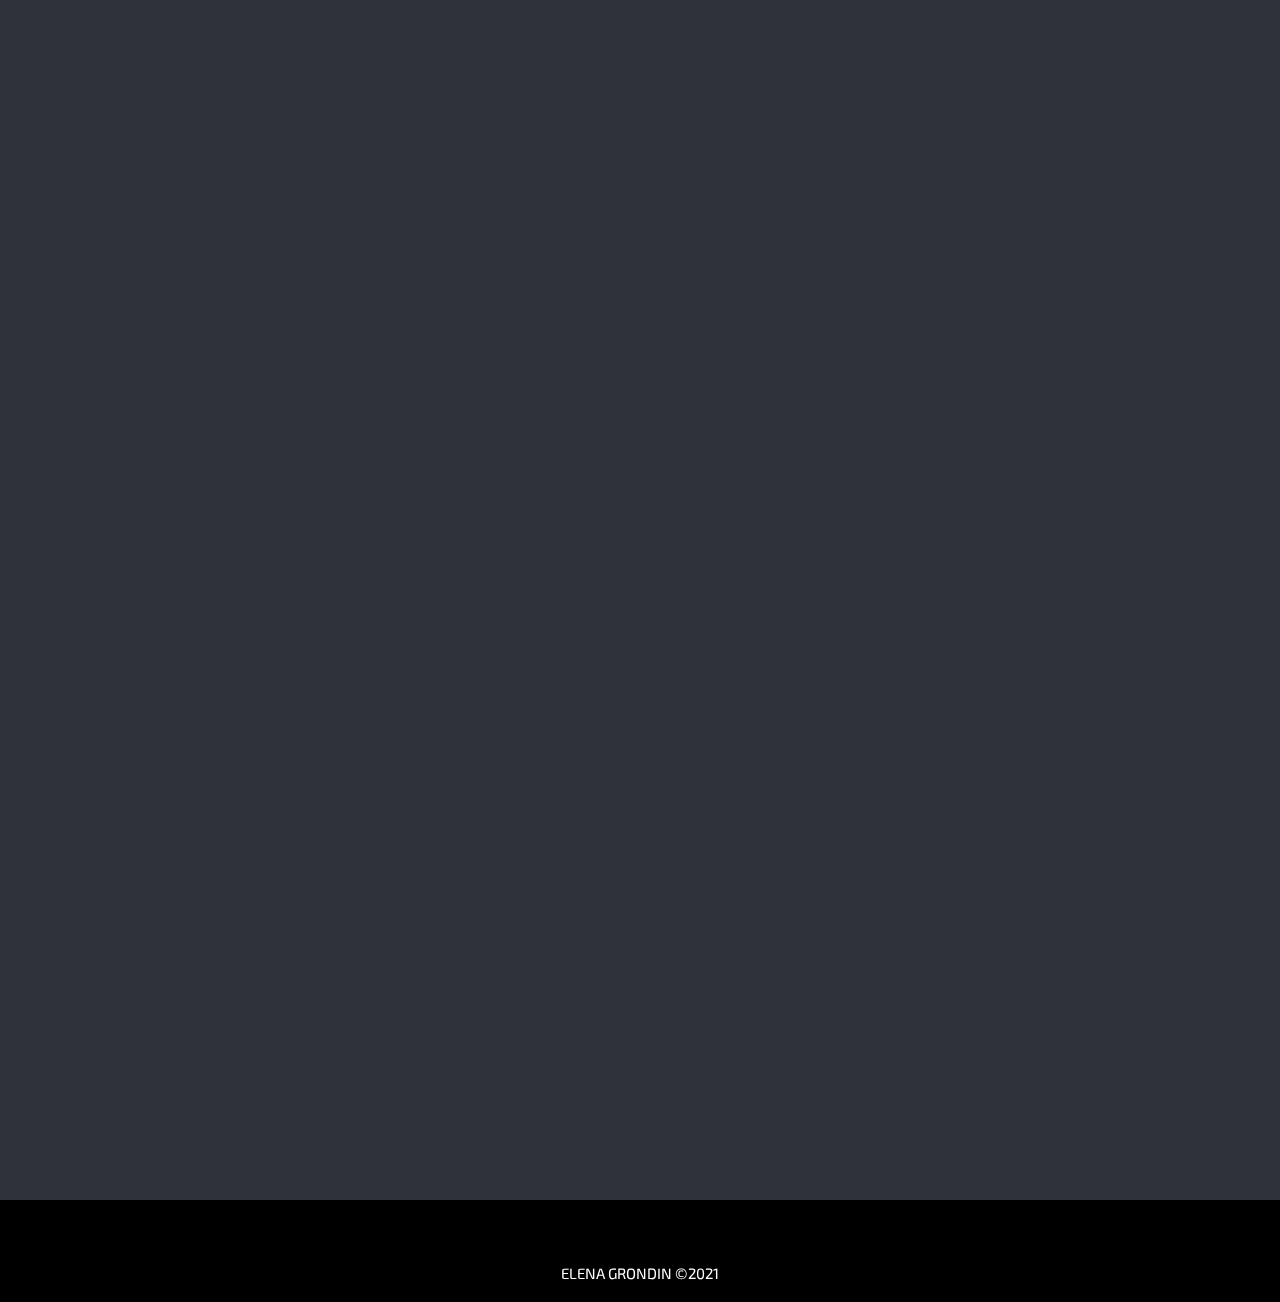
==== commit aa533c25: "Update index.html" ====
--- a/index.html
+++ b/index.html
@@ -327,6 +327,26 @@
                 </figcaption>			
             </figure>
         </div>
+    
+    
+    <div class="grid">
+            <figure class="effect-julia" data-aos="fade-up">
+                <img src="19.jpg" alt="img">
+                <figcaption>
+                    <h2 class="appliName"><span class="appliName dixneuf">Animation</span>  <span class="secondName dixneufDixneuf">HI</span></h2>
+                    <p class="dixneufPar">libre utilisation</p>
+                    <a href="https://hi-anima.glitch.me/" class="sitelink" target="_blank">View more</a>
+                </figcaption>			
+            </figure>
+            <figure class="effect-julia" data-aos="fade-up">
+                <img src="20.jpg" alt="img">
+                <figcaption>
+                    <h2 class="appliName"><span class="appliName vingt">5 minutes pour</span>  <span class="secondName vingtVingt">MAMAN</span></h2>
+                    <p class="vingtPar">occuper les enfants</p>
+                    <a href="https://mickael.glitch.me/" class="sitelink" target="_blank">View more</a>
+                </figcaption>			
+            </figure>
+        </div>
 
 </section>
 
@@ -365,11 +385,11 @@
         <div class="grid">
             
             <figure class="effect-julia" data-aos="fade-up">
-                <img src="17.jpg" alt="img">
+                <img src="21.jpg" alt="img">
                 <figcaption>
                     <h2 class="appliName"><span class="appliName dixsept">Cabinet</span>  <span class="secondName dixseptDixsept">d'avocats</span></h2>
                     <p class="dixseptPar">Moderniser votre image</p>
-                    <a href="https://flawless-adaptable-aragosaurus.glitch.me/" class="sitelink" target="_blank"></a>
+                    <a href="https://guillois-gessat.glitch.me/" class="sitelink" target="_blank"></a>
                 </figcaption>			
             </figure>
         
@@ -822,4 +842,4 @@
     <script src="script.js"></script>
     <script>AOS.init();</script>
 </body>
-</html>+</html>
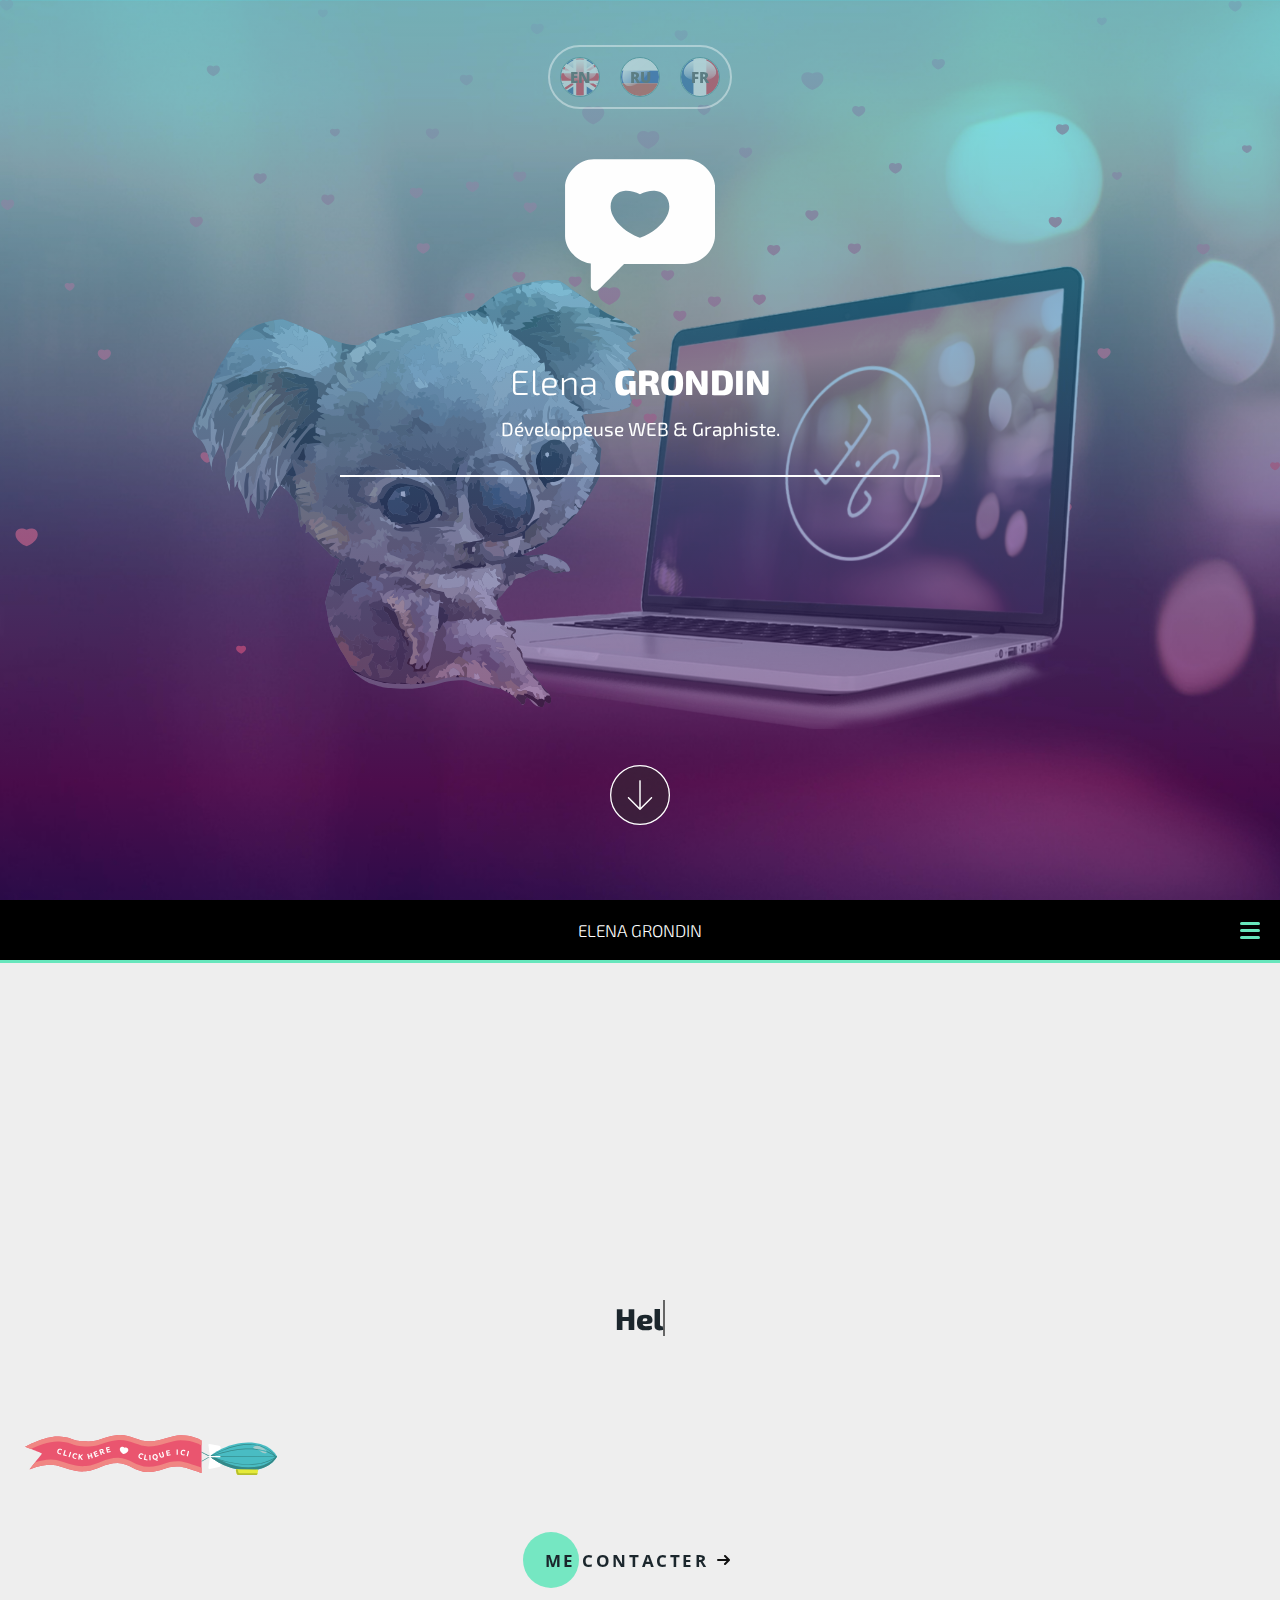
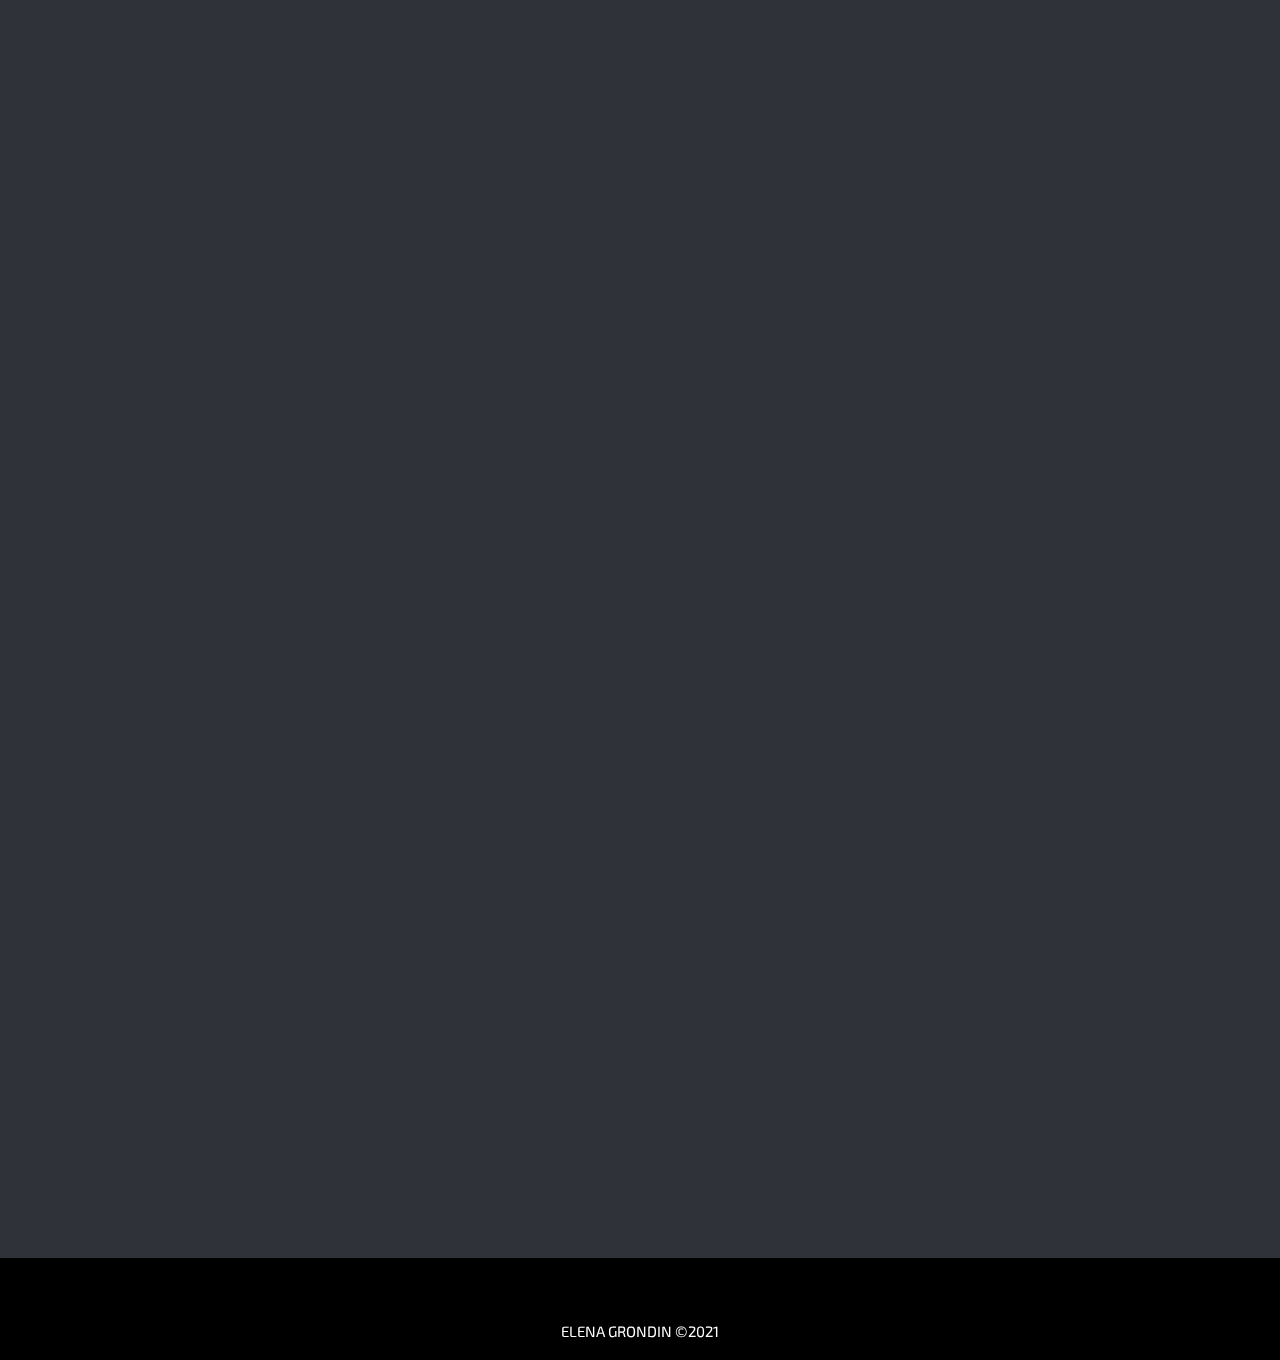
==== commit 6fe66c87: "Update index.html" ====
--- a/index.html
+++ b/index.html
@@ -183,6 +183,30 @@
     </div>
 
 <section id="portfolio" >
+    
+    <div class="grid">
+
+            
+        <figure class="effect-julia" data-aos="fade-up">
+            <img src="24.jpg" alt="img">
+            <figcaption>
+                <h2 class="appliName"><span class="appliName vingtEtUn">Recherche de</span> <span class="secondName vingtEtUnVingtEtUn">Recettes</span></h2>
+                <p class="vingtEtUnPar">2.3 millions recettes</p>
+                <a href="https://coook.netlify.app/" class="sitelink" target="_blank"></a>
+            </figcaption>			
+        </figure>
+        
+
+        
+        <figure class="effect-julia" data-aos="fade-up">
+            <img src="22.jpg" alt="img">
+            <figcaption>
+                <h2 class="appliName"><span class="appliName vingtDeux">To Do</span>  <span class="secondName vingtDeuxVingtDeux">List</span></h2>
+                <p class="vingtDeuxPar">Pour planifier la journée</p>
+                <a href="https://tooo.netlify.app/" class="sitelink" target="_blank"></a>
+            </figcaption>	
+        </figure>
+    </div>
 
         <div class="grid">
 
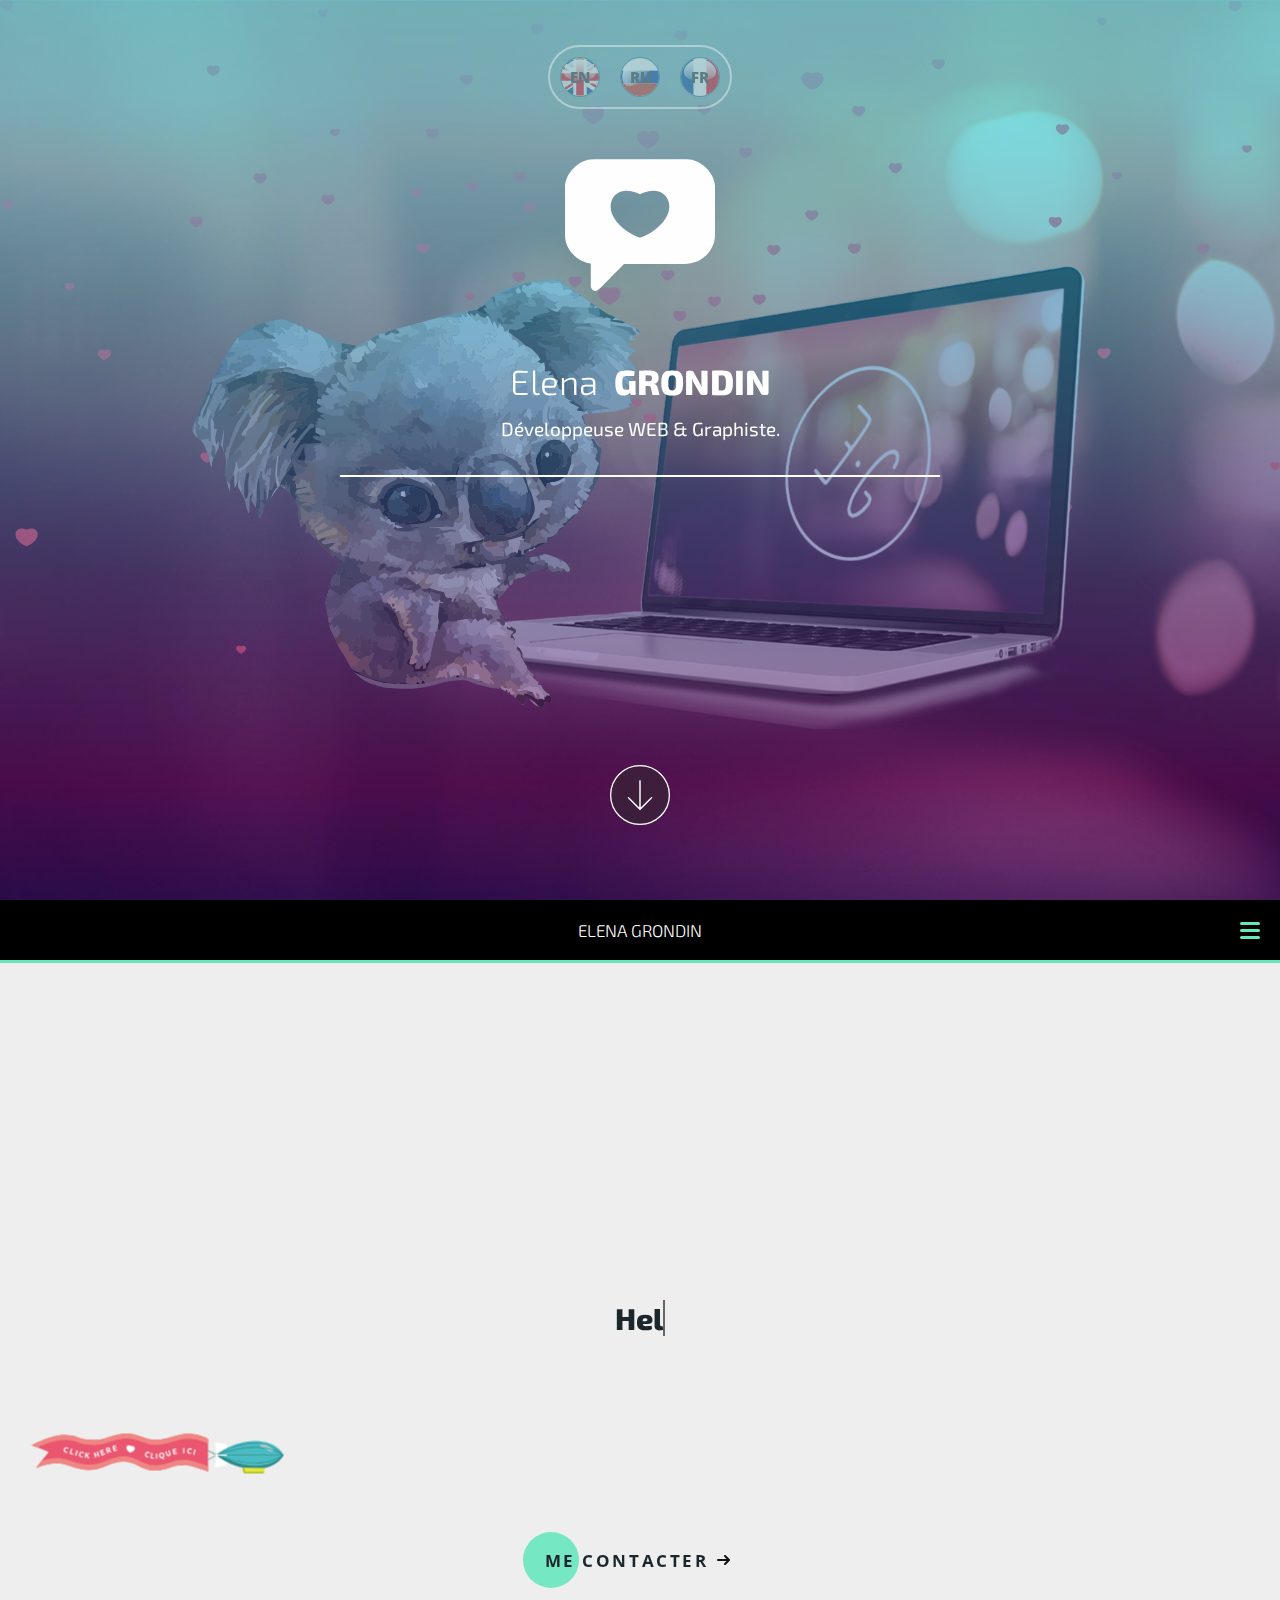
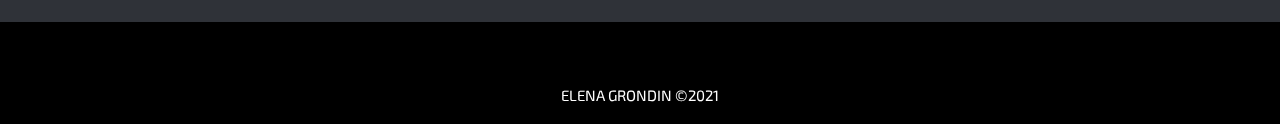
==== commit efaf37c0: "Update index.html" ====
--- a/index.html
+++ b/index.html
@@ -827,9 +827,10 @@
 <section id="compteur" class="column">
     <br>
     
-        <div class="mappyOne center">
+      <!--  <div class="mappyOne center">
             <script type="text/javascript" id="clstr_globe" src="//clustrmaps.com/globe.js?d=X8QqoSYRG8P53SEUOnZW5zSjFskvIjHfsbgSVKBCWd0"></script>
         </div>
+  -->
             <div class="mappy">
             <script type="text/javascript" id="clustrmaps" src="//cdn.clustrmaps.com/map_v2.js?cl=ffffff&w=300&t=tt&d=X8QqoSYRG8P53SEUOnZW5zSjFskvIjHfsbgSVKBCWd0&co=000000&cmn=67e6bc&cmo=fc53ff"></script>
         </div>
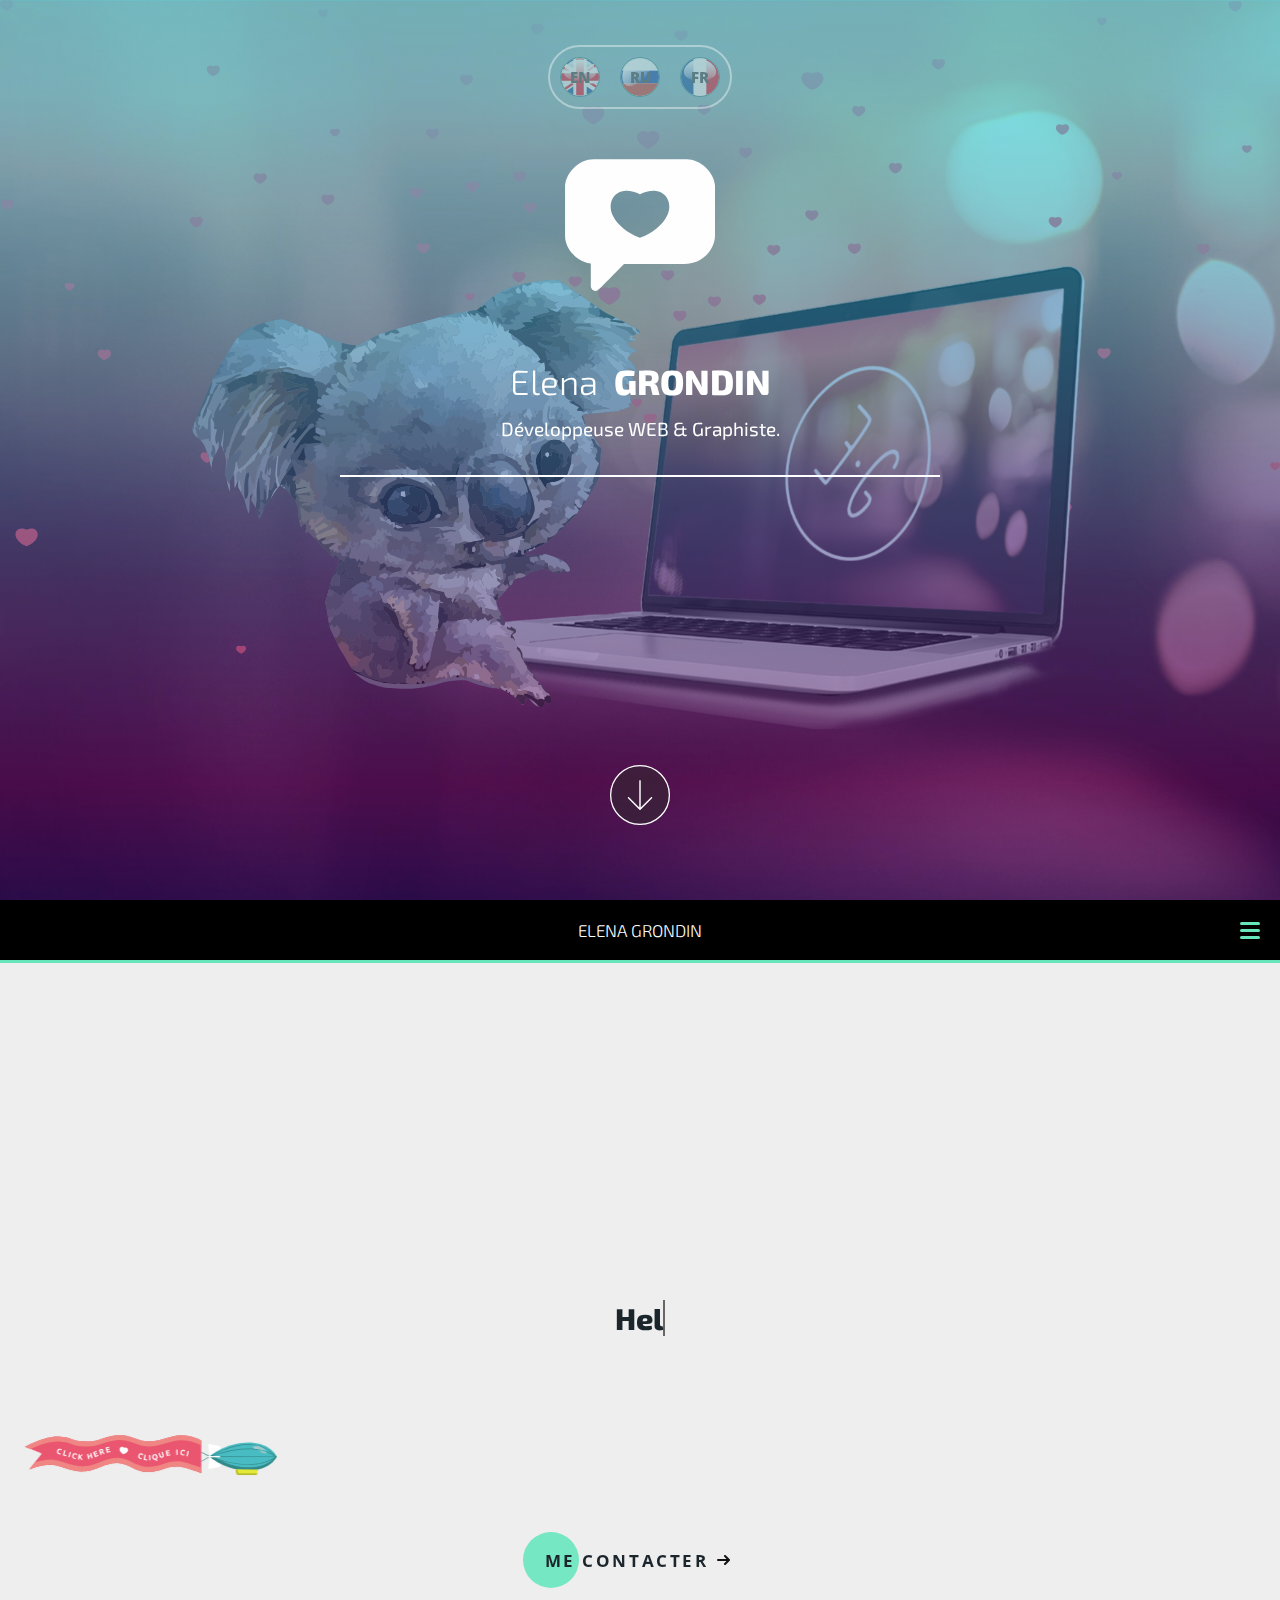
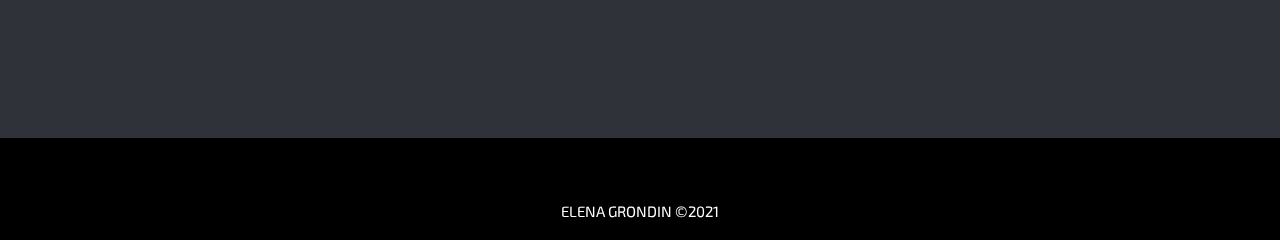
==== commit 246192bf: "Update index.html" ====
--- a/index.html
+++ b/index.html
@@ -207,6 +207,30 @@
             </figcaption>	
         </figure>
     </div>
+    
+    <div class="grid">
+    
+                
+            <figure class="effect-julia" data-aos="fade-up">
+                <img src="projets/27.jpg" alt="img">
+                <figcaption>
+                    <h2 class="appliName"><span class="appliName vingtCinq">Busy</span> <span class="secondName vingtCinqVingtCinq">Octopus</span></h2>
+                    <p class="vingtCinqPar">Trouver une activité</p>
+                    <a href="https://busyo.netlify.app/" class="sitelink" target="_blank"></a>
+                </figcaption>			
+            </figure>
+            
+    
+            
+            <figure class="effect-julia" data-aos="fade-up">
+                <img src="projets/23.jpg" alt="img">
+                <figcaption>
+                    <h2 class="appliName"><span class="appliName vingtSix">Bébé</span>  <span class="secondName vingtSixVingtSix">List</span></h2>
+                    <p class="vingtSixPar">à acheter avant la naissance</p>
+                    <a href="https://bblist.netlify.app/" class="sitelink" target="_blank"></a>
+                </figcaption>	
+            </figure>
+        </div>
 
         <div class="grid">
 
@@ -426,6 +450,27 @@
                 </figcaption>			
             </figure>
         </div>
+    
+    <div class="grid">
+                
+                <figure class="effect-julia" data-aos="fade-up">
+                    <img src="projets/25.jpg" alt="img">
+                    <figcaption>
+                        <h2 class="appliName"><span class="appliName vingtTrois">Cabinet</span>  <span class="secondName vingtTroisVingtTrois">de conseil</span></h2>
+                        <p class="vingtTroisPar">Changer votre avenir</p>
+                        <a href="https://ambition-competences.fr/" class="sitelink" target="_blank"></a>
+                    </figcaption>			
+                </figure>
+            
+                <figure class="effect-julia" data-aos="fade-up">
+                    <img src="projets/26.jpg" alt="img">
+                    <figcaption>
+                        <h2 class="appliName"><span class="appliName vingtQuatre"> Boutique</span> <span class="secondName vingtQuatreVingtQuatre">en ligne</span></h2>
+                        <p class="vingtQuatrePar">thé</p>
+                        <a href="https://tealea.netlify.app/" class="sitelink" target="_blank">View more</a>
+                    </figcaption>			
+                </figure>
+            </div>
 
 </section>
 
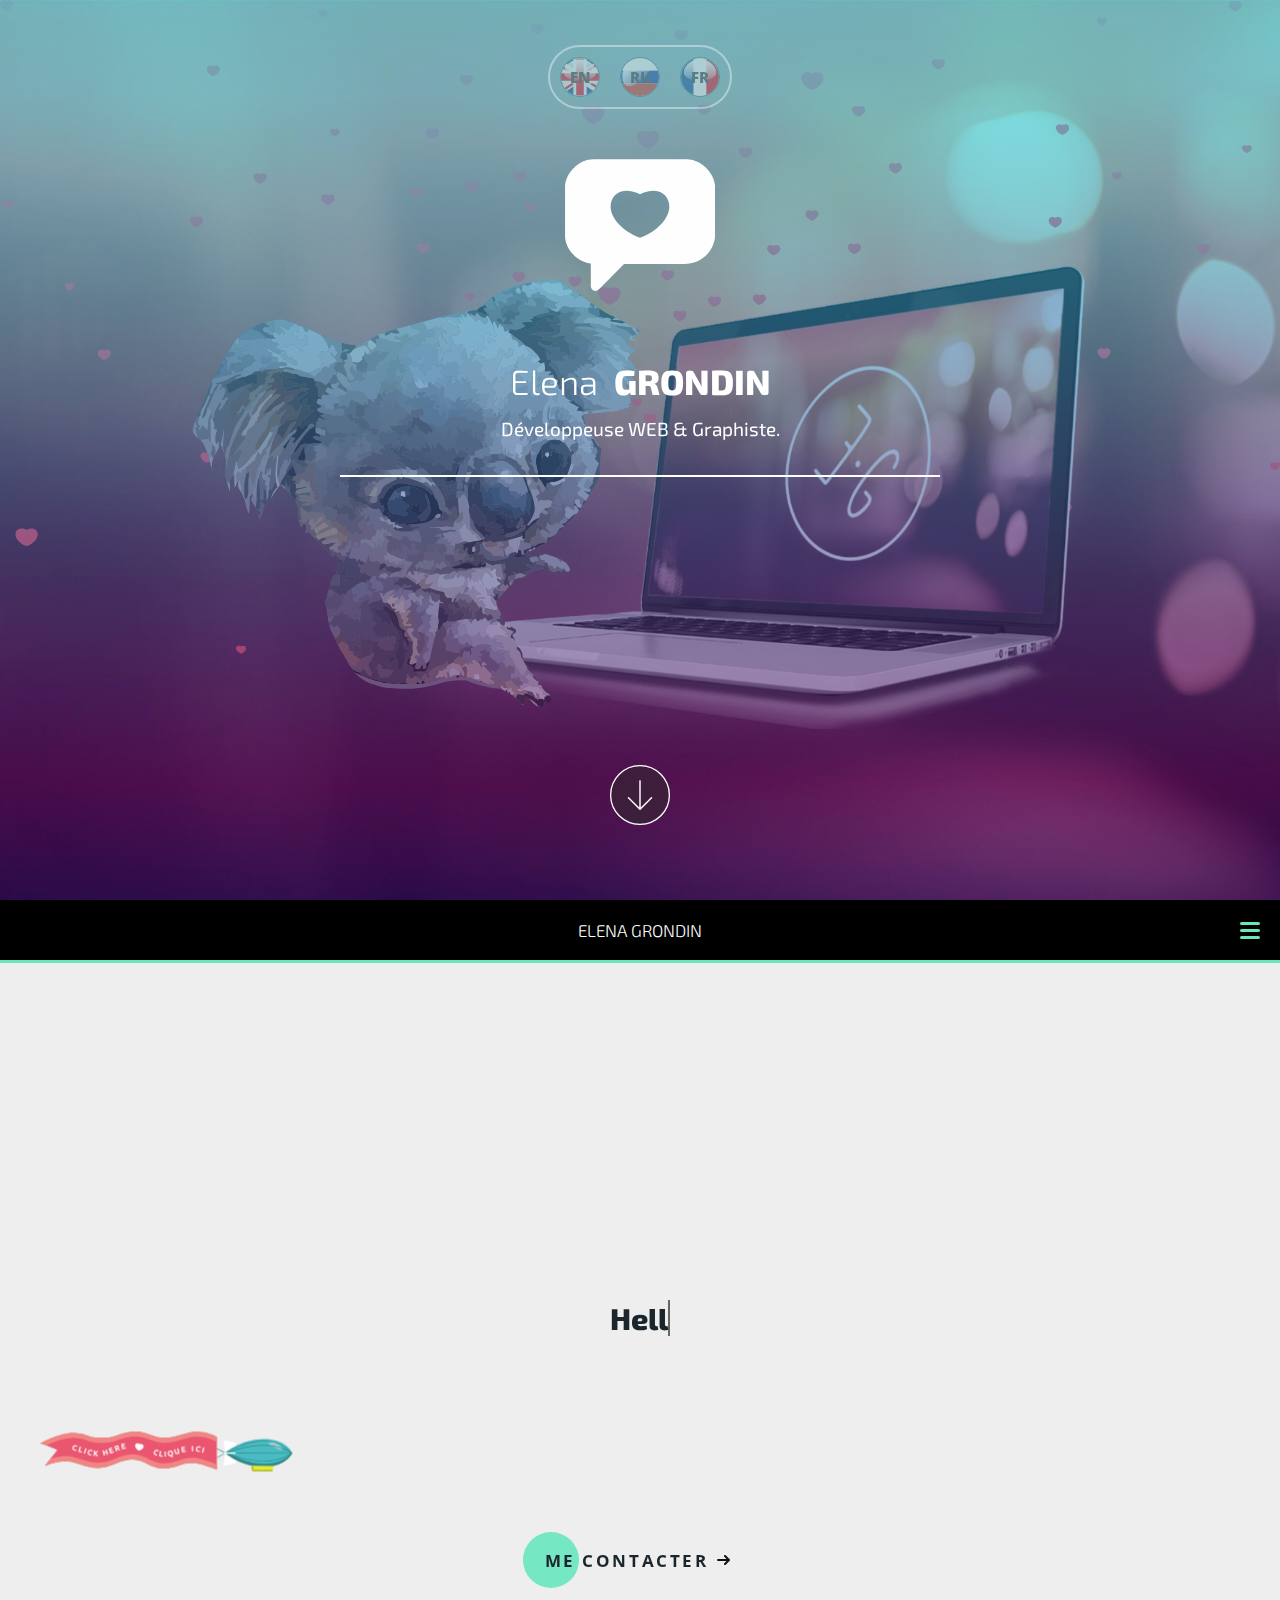
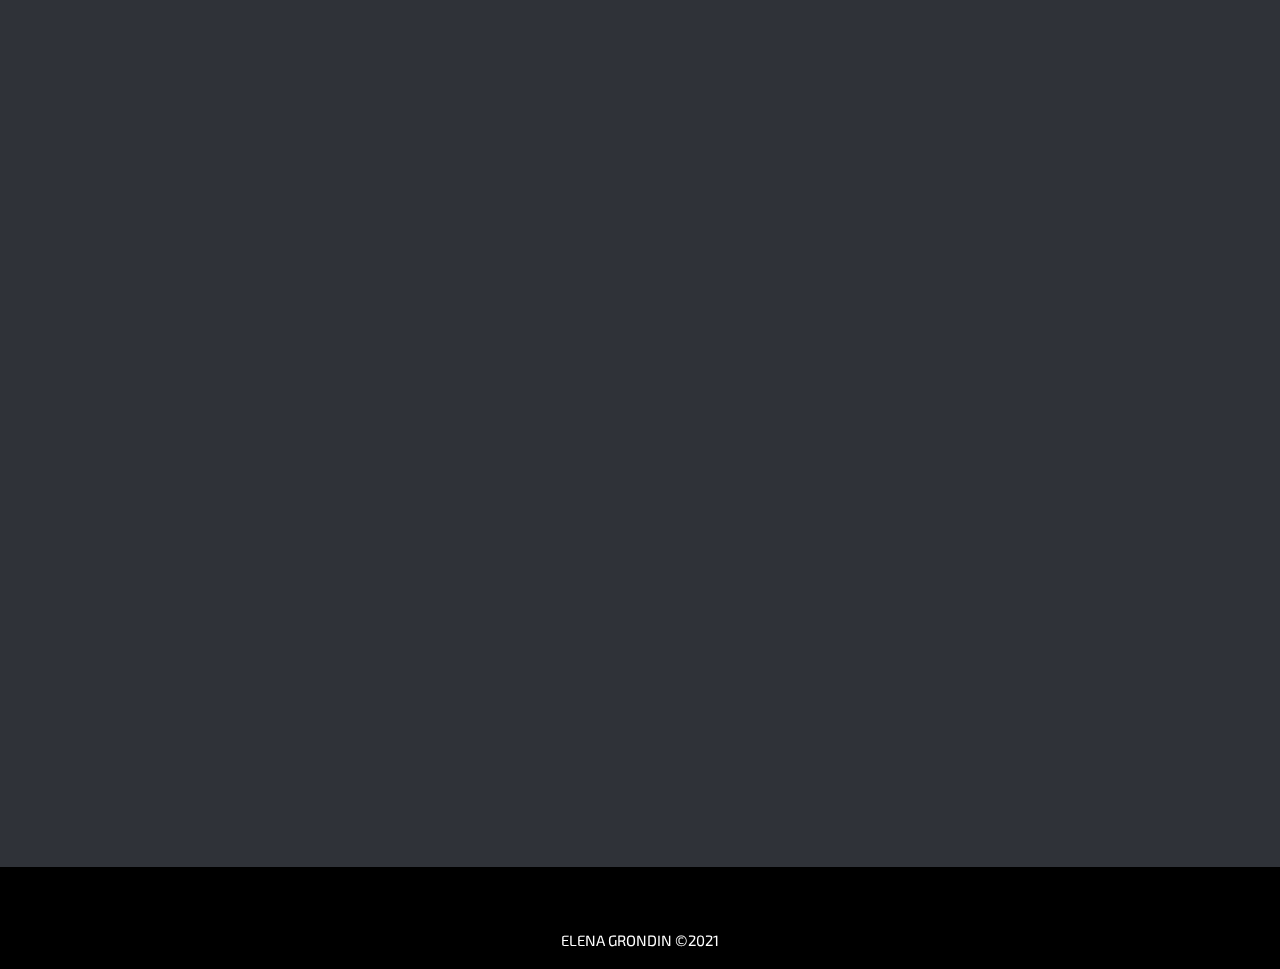
==== commit fc450a4f: "Update index.html" ====
--- a/index.html
+++ b/index.html
@@ -212,7 +212,7 @@
     
                 
             <figure class="effect-julia" data-aos="fade-up">
-                <img src="projets/27.jpg" alt="img">
+                <img src="27.jpg" alt="img">
                 <figcaption>
                     <h2 class="appliName"><span class="appliName vingtCinq">Busy</span> <span class="secondName vingtCinqVingtCinq">Octopus</span></h2>
                     <p class="vingtCinqPar">Trouver une activité</p>
@@ -223,7 +223,7 @@
     
             
             <figure class="effect-julia" data-aos="fade-up">
-                <img src="projets/23.jpg" alt="img">
+                <img src="23.jpg" alt="img">
                 <figcaption>
                     <h2 class="appliName"><span class="appliName vingtSix">Bébé</span>  <span class="secondName vingtSixVingtSix">List</span></h2>
                     <p class="vingtSixPar">à acheter avant la naissance</p>
@@ -454,7 +454,7 @@
     <div class="grid">
                 
                 <figure class="effect-julia" data-aos="fade-up">
-                    <img src="projets/25.jpg" alt="img">
+                    <img src="25.jpg" alt="img">
                     <figcaption>
                         <h2 class="appliName"><span class="appliName vingtTrois">Cabinet</span>  <span class="secondName vingtTroisVingtTrois">de conseil</span></h2>
                         <p class="vingtTroisPar">Changer votre avenir</p>
@@ -463,7 +463,7 @@
                 </figure>
             
                 <figure class="effect-julia" data-aos="fade-up">
-                    <img src="projets/26.jpg" alt="img">
+                    <img src="26.jpg" alt="img">
                     <figcaption>
                         <h2 class="appliName"><span class="appliName vingtQuatre"> Boutique</span> <span class="secondName vingtQuatreVingtQuatre">en ligne</span></h2>
                         <p class="vingtQuatrePar">thé</p>
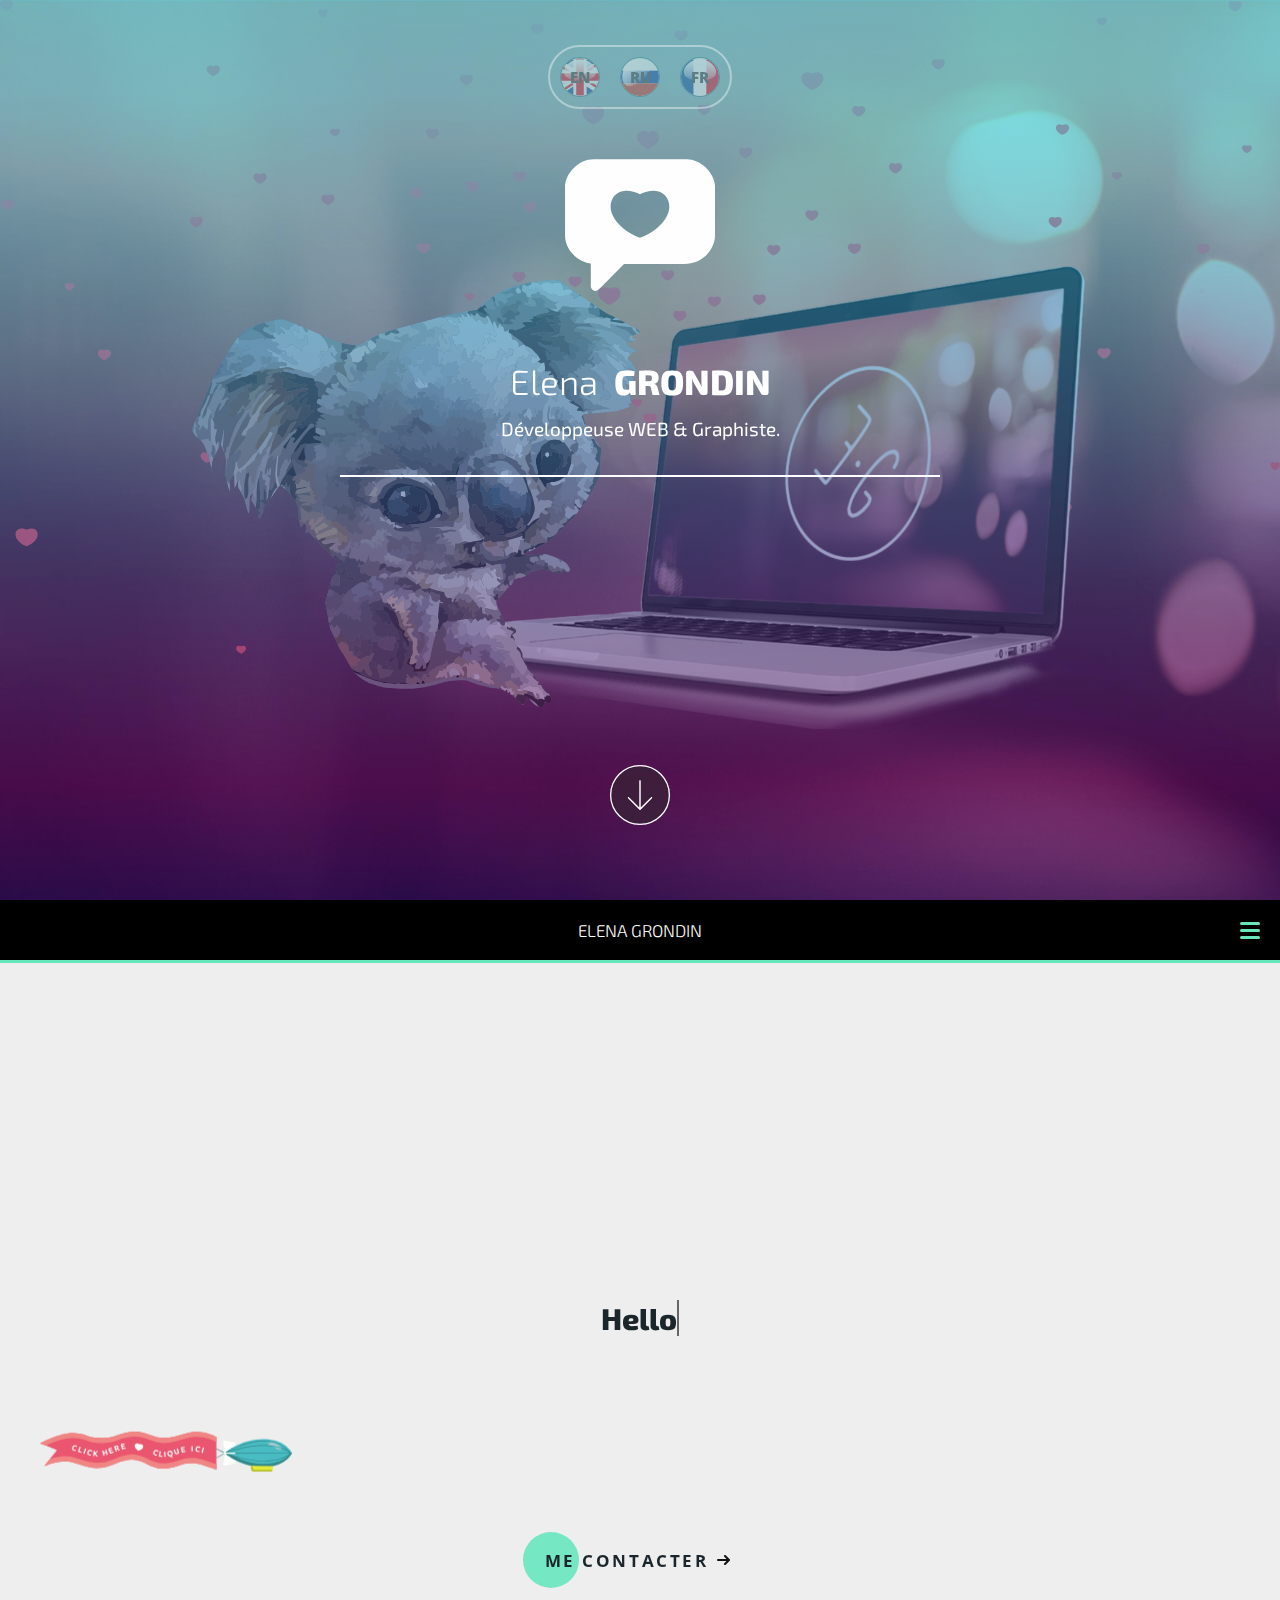
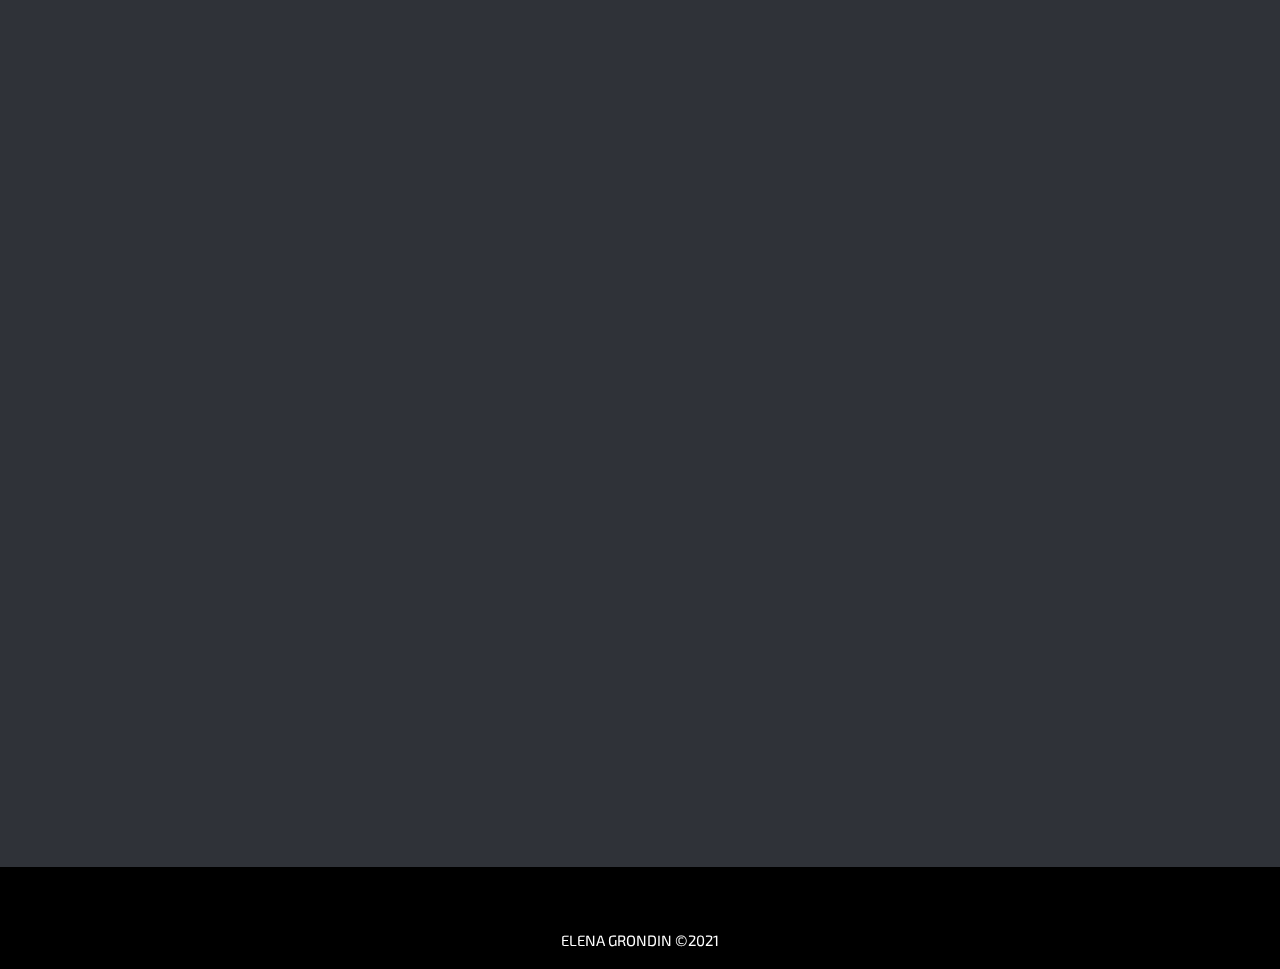
==== commit 2e3f2dbb: "Update index.html" ====
--- a/index.html
+++ b/index.html
@@ -659,7 +659,7 @@
 
         <div class="tarifblock" data-aos="fade-up">
             <h3 class="headPriceUn">Site WEB Simple</h3>
-            <h4> <span class="startfrom startfromUn">à partir de</span>  <span class="prix prixUn">500€</span></h4>
+            <h4> <span class="startfrom startfromUn">à partir de</span>  <span class="prix prixUn">600€</span></h4>
             <p class="tarifparUn1">Site vitrine - 1 page</p>
             <p class="tarifparUn2">Adapté au mobile</p>
             <p class="tarifparUn3">Accompagnement</p>
@@ -677,7 +677,7 @@
 
         <div class="tarifblock" data-aos="fade-up">
             <h3 class="headPriceDeux">Site WEB Complexe</h3>
-            <h4><span class="startfrom startfromDeux">à partir de </span> <span class="prix prixDeux">800€</span></h4>
+            <h4><span class="startfrom startfromDeux">à partir de </span> <span class="prix prixDeux">1000€</span></h4>
             <p class="tarifparDeux1">Integration E-commerce</p>
             <p class="tarifparDeux2">Adapté au mobile</p>
             <p class="tarifparDeux3">Aide avec hébergement web</p>
@@ -695,7 +695,7 @@
 
         <div class="tarifblock" data-aos="fade-up">
             <h3 class="headPriceTrois">LOGO</h3>
-            <h4><span class="startfrom startfromTrois">à partir de</span>  <span class="prix prixTrois">100€</span></h4>
+            <h4><span class="startfrom startfromTrois">à partir de</span>  <span class="prix prixTrois">150€</span></h4>
             <p class="tarifparTrois1">Minimum 3 Propositions</p>
             <p class="tarifparTrois2">Modifications/Retouches</p>
             <p class="tarifparTrois3">Les fichier Sources vector + PNG</p>
@@ -718,7 +718,7 @@
 
         <div class="tarifblock" data-aos="fade-up">
             <h3 class="headPriceQuatre">Flyer / Menu</h3>
-            <h4><span class="startfrom startfromQuatre">à partir de</span>  <span class="prix prixQuatre">60€</span></h4>
+            <h4><span class="startfrom startfromQuatre">à partir de</span>  <span class="prix prixQuatre">80€</span></h4>
             <p class="tarifparQuatre1">1-2 Propositions</p>
             <p class="tarifparQuatre2">Modifications/Retouches</p>
             <p class="tarifparQuatre3">Format PDF</p>
@@ -736,7 +736,7 @@
 
         <div class="tarifblock" data-aos="fade-up">
             <h3 class="headPriceCinq">Cartes de visite</h3>
-            <h4><span class="prix prixCinq">25€</span></h4>
+            <h4><span class="prix prixCinq">35€</span></h4>
             <p class="tarifparCinq1">Minimum 3 Propositions</p>
             <p class="tarifparCinq2">Modifications/Retouches</p>
             <p class="tarifparCinq3">Format PDF</p>
@@ -754,7 +754,7 @@
 
         <div class="tarifblock" data-aos="fade-up">
             <h3 class="headPriceSix">Retouche PHOTO</h3>
-            <h4><span class="startfrom startfromSix">à partir de</span>  <span class="prix prixSix">30€</span></h4>
+            <h4><span class="startfrom startfromSix">à partir de</span>  <span class="prix prixSix">50€</span></h4>
             <p class="tarifparSix1">Mes presets</p>
             <p class="tarifparSix2">Modifications</p>
             <p class="tarifparSix3">Les fichier Sources</p>
